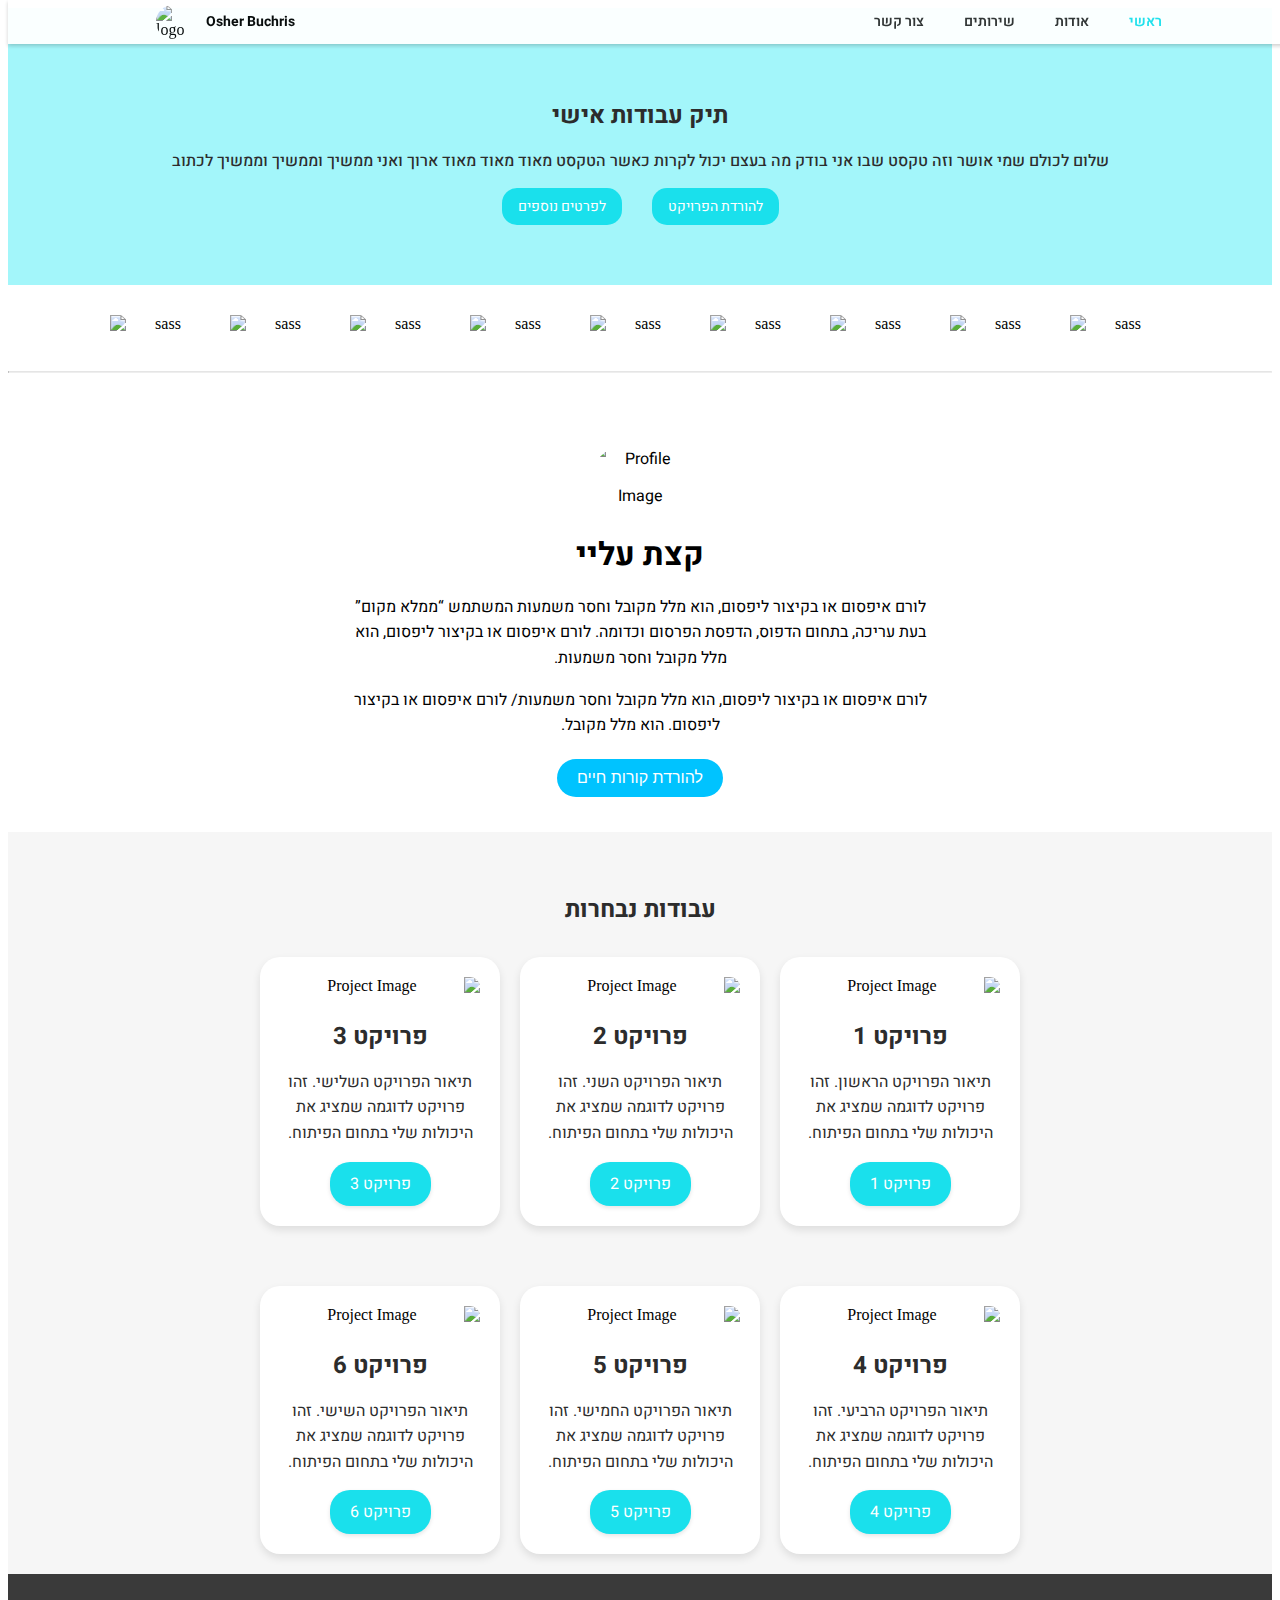
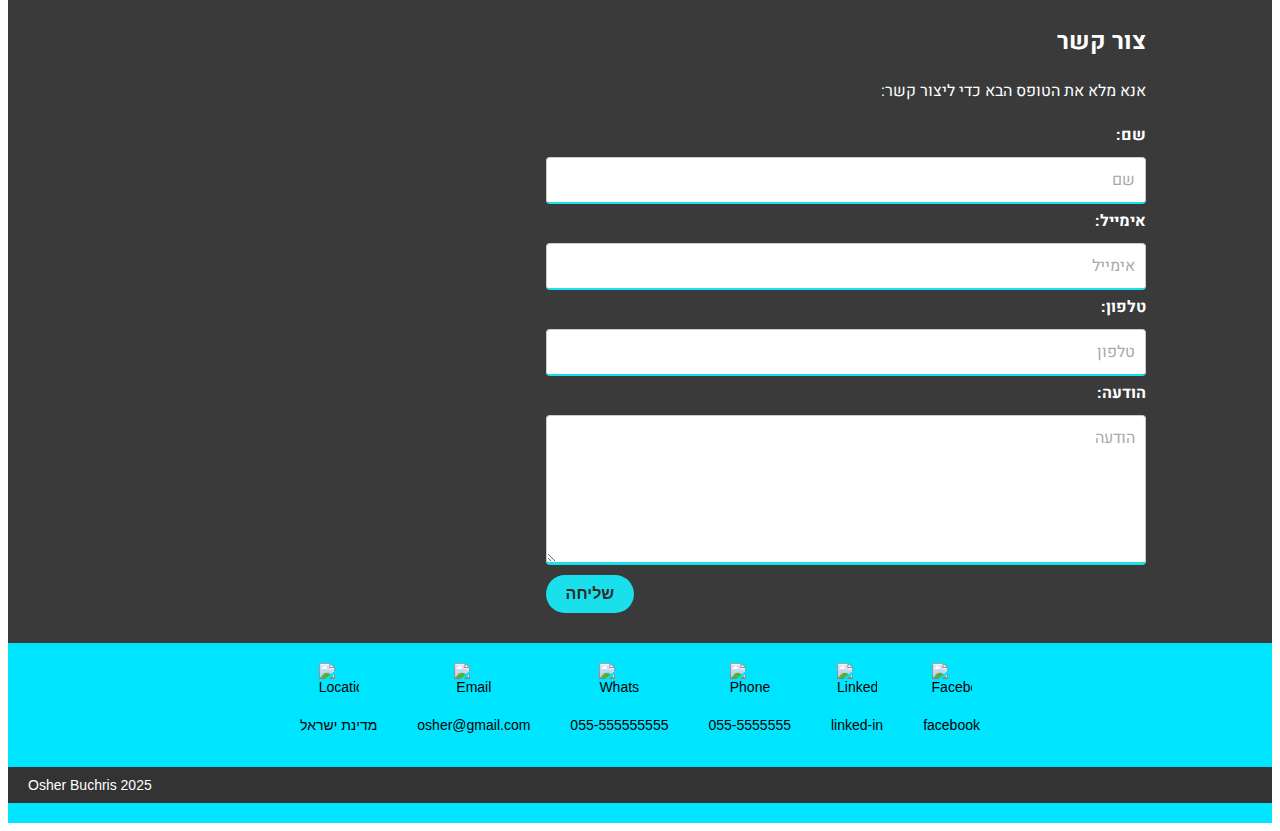
==== index.html @ 2de7c585 "Add files via upload" ====
<!DOCTYPE html>
    <html lang="he">
        <head>
                <meta charset="UTF-8">
                <meta name="viewport" content="width=device-width, initial-scale=1.0">
                <title>Osher's Portfolio</title>
            <link href="https://fonts.googleapis.com/css2?family=Heebo:wght@400;500;700&display=swap" rel="stylesheet">
             <link rel="stylesheet" href="styles.css">
        </head>
        <body id="body">
            <header class = nav-header>
                <div class="left-nav-items">
                    <img class="logo" src="assets/profile-image.png" alt="logo">
                    <div class="nav-logo">
                        <span>Osher Buchris</span>
                    </div>
                </div>
                <nav>
                    <ul class="nav-links">
                        <li><a class="main-button" href="#body">ראשי</a></li>
                        <li><a class="normal-button" href="#profile">אודות</a></li>
                        <li><a class="normal-button" href="#projects">שירותים</a></li>
                        <li><a class="normal-button" href="#contact">צור קשר</a></li>
                    </ul>
                </nav>
            </header>
            <section class="hero-section">
                    <h2 class="hero-title">תיק עבודות אישי</h2>
                    <p class="hero-subtitle">שלום לכולם שמי אושר וזה טקסט שבו אני בודק מה בעצם יכול לקרות כאשר הטקסט מאוד מאוד מאוד ארוך ואני ממשיך וממשיך וממשיך לכתוב</p>
                    <div class="hero-buttons">
                        <button class="hero-button primary">לפרטים נוספים</button>
                        <button class="hero-button secondary">להורדת הפרויקט</button>
                    </div>
            </section>
            <section class="tech-stack">
                <div class="tech-logos">
                    <img src="assets/sass.png" alt="sass">
                    <img src="assets/img-API.png" alt="sass">
                    <img src="assets/img-Bootstrap.png" alt="sass">
                    <img src="assets/img-CSS.png" alt="sass">
                    <img src="assets/img-JS.png" alt="sass">
                    <img src="assets/img-OOP.png" alt="sass">
                    <img src="assets/img-TypeScript.png" alt="sass">
                    <img src="assets/img-ES6.png" alt="sass">
                    <img src="assets/img-NodeJS.png" alt="sass">
                </div>
            </section>
        <hr class="divider">
            <section id="profile" class="profile-section">
                <div class="profile-image">
                    <!-- Make sure the path to your image is correct -->
                    <img src="assets/profile-image.png" alt="Profile Image">
                </div>
                <h1 class="profile-title">קצת עליי</h1>
                <p class="profile-text">
                    לורם איפסום או בקיצור ליפסום, הוא מלל מקובל וחסר משמעות
                    המשתמש “ממלא מקום” בעת עריכה, בתחום הדפוס, הדפסת הפרסום
                    וכדומה. לורם איפסום או בקיצור ליפסום, הוא מלל מקובל וחסר משמעות.
                </p>
                <p class="profile-text">
                    לורם איפסום או בקיצור ליפסום, הוא מלל מקובל וחסר משמעות/
                    לורם איפסום או בקיצור ליפסום. הוא מלל מקובל.
                </p>

                <a href="assets/projects/resume.pdf" download>
                    <button class="download-btn">להורדת קורות חיים</button>
                </a>

            </section>
            <section id="projects" class="projects-section">
                <h2 class="projects-title">עבודות נבחרות</h2>
                <div class="projects-container">
                    <div class="project">
                        <img class="project-image" src="assets/projects/project1.png" alt="Project Image">
                        <h3 class="project-title">פרויקט 1</h3>
                        <p class="project-description">תיאור הפרויקט הראשון. זהו פרויקט לדוגמה שמציג את היכולות שלי בתחום הפיתוח.</p>
                        <button class="project-download-btn" data-project="projects/project1.html">פרויקט 1</button>
                    </div>
                    <div class="project">
                        <img class="project-image" src="assets/projects/project2.png" alt="Project Image">
                        <h3 class="project-title">פרויקט 2</h3>
                        <p class="project-description">תיאור הפרויקט השני. זהו פרויקט לדוגמה שמציג את היכולות שלי בתחום הפיתוח.</p>
                        <button class="project-download-btn" data-project="projects/project2.html">פרויקט 2</button>
                    </div>
                    <div class="project">
                        <img class="project-image" src="assets/projects/project3.png" alt="Project Image">
                        <h3 class="project-title">פרויקט 3</h3>
                        <p class="project-description">תיאור הפרויקט השלישי. זהו פרויקט לדוגמה שמציג את היכולות שלי בתחום הפיתוח.</p>
                        <button class="project-download-btn" data-project="projects/project3.html">פרויקט 3</button>
                    </div>
                    <div class="project">
                        <img class="project-image" src="assets/projects/project4.png" alt="Project Image">
                        <h3 class="project-title">פרויקט 4</h3>
                        <p class="project-description">תיאור הפרויקט הרביעי. זהו פרויקט לדוגמה שמציג את היכולות שלי בתחום הפיתוח.</p>
                        <button class="project-download-btn" data-project="projects/project4.html">פרויקט 4</button>
                    </div>
                    <div class="project">
                        <img class="project-image" src="assets/projects/project5.png" alt="Project Image">
                        <h3 class="project-title">פרויקט 5</h3>
                        <p class="project-description">תיאור הפרויקט החמישי. זהו פרויקט לדוגמה שמציג את היכולות שלי בתחום הפיתוח.</p>
                        <button class="project-download-btn" data-project="projects/project5.html">פרויקט 5</button>
                    </div>
                    <div class="project">
                        <img class="project-image" src="assets/projects/project6.png" alt="Project Image">
                        <h3 class="project-title">פרויקט 6</h3>
                        <p class="project-description">תיאור הפרויקט השישי. זהו פרויקט לדוגמה שמציג את היכולות שלי בתחום הפיתוח.</p>
                        <button class="project-download-btn" data-project="projects/project6.html">פרויקט 6</button>
                    </div>
                </div>

                <!-- Hidden iframe for loading project -->
                <iframe id="project-frame" src="" style="width: 100%; height: 600px; border: none; display: none;"></iframe>

                <!-- Back button to return to project list -->
                <button id="back-button" style="display: none;">חזרה</button>

            </section>

            <section id="contact" class="contact-section">
                <h2 class="contact-title">צור קשר</h2>
                <p class="contact-description">אנא מלא את הטופס הבא כדי ליצור קשר:</p>
                <form class="contact-form">
                    <label for="name">שם:</label>
                    <input type="text" id="name" name="name" placeholder="שם" required>

                    <label for="email">אימייל:</label>
                    <input type="email" id="email" name="email" placeholder="אימייל" required>

                    <label for="phone">טלפון:</label>
                    <input type="tel" id="phone" name="phone" placeholder="טלפון" required>

                    <label for="message">הודעה:</label>
                    <textarea id="message" name="message" placeholder="הודעה" required></textarea>

                    <button type="submit" class="submit-button">שליחה</button>
                </form>
            </section>
            <footer>
                <div class="footer-container">
                    <div class="footer-icons">
                        <div class="icon">
                            <img src="assets/footer/location.png" alt="Location">
                            <p>מדינת ישראל</p>
                        </div>
                        <div class="icon">
                            <img src="assets/footer/email.png" alt="Email">
                            <p>osher@gmail.com</p>
                        </div>
                        <div class="icon">
                            <img src="assets/footer/whatsapp.png" alt="WhatsApp">
                            <p>055-555555555</p>
                        </div>
                        <div class="icon">
                            <img src="assets/footer/whatsapp.png" alt="Phone">
                            <p>055-5555555</p>
                        </div>
                        <div class="icon">
                            <img src="assets/footer/linked-in.png" alt="LinkedIn">
                            <p>linked-in</p>
                        </div>
                        <div class="icon">
                            <img src="assets/footer/facebook.png" alt="Facebook">
                            <p>facebook</p>
                        </div>
                    </div>
                    <div class="footer-bottom">
                        <p>Osher Buchris 2025</p>
                    </div>
                </div>
            </footer>
            <script src="script.js"></script>
        </body>
</html>
---- styles.css ----
html {
    scroll-behavior: smooth; /* Enables smooth scrolling */
}

p {
    direction: rtl; /* Ensures text flows from right to left */
    unicode-bidi: plaintext; /* Makes punctuation behave naturally */
}

header {
    display: flex;
    justify-content: space-between;
    align-items: center;
    padding: 5px 20px; /* Minimized top/bottom padding */
    height: auto; /* Remove any fixed height */
    background-color: #ffffff;
    opacity: 0.95;
    position: fixed; /* Ensures it stays visible while scrolling */
    top: 0; /* Sticks the navbar to the top of the page */
    width: 100%; /* Stretches the navbar across the viewport */
    z-index: 1000; /* Places it above other content */
    box-shadow: 0 2px 4px rgba(0, 0, 0, 0.2); /* Adds a slight shadow for visibility */
}

.left-nav-items {
    display: flex;
    align-items: center;
    gap: 10px; /* Space between the logo and text */
    margin-left: 10%; /* Space on the left side */

}

.logo {
    width: 40px !important;
    height: auto !important;
    border-radius: 50px;
    cursor: pointer;
    transition: transform 0.3s ease, box-shadow 0.3s ease; /* Smooth transition */
}

.logo:hover {
    transform: scale(1.01); /* Slightly enlarge on hover */
    box-shadow: 0 4px 8px rgba(0, 0, 0, 0.1); /* Subtle shadow */
}


.nav-logo {
    font: bold 14px/20px Heebo, sans-serif; /* Reduce font size and line height */
    margin: 0; /* Remove extra margin */
    padding: 0;
}

nav {
    display: flex;
    align-items: center;
    padding: 0;
    margin-right: 10%; /* Space on the left side */

}

.nav-links {
    direction: rtl;
    margin: 0; /* Remove right margin */
    padding: 0; /* Remove extra padding */
}



.nav-links a:focus {
    outline: none; /* Removes the square when focused */
}

.nav-links li {
    display: inline-block;
    margin: 0; /* Remove margins */
    padding: 0 8px; /* Reduce horizontal spacing */
}

a {
    font: normal normal 600 14px/20px Heebo, sans-serif; /* Reduce font size and line height */
    text-decoration: none; /* Remove underline */
    color: #2C2C2C;
    padding: 5px 8px; /* Reduce padding around links */
    margin: 0;
    display: inline-block;
    cursor: pointer;

}

.main-button {
    color: #1AE0EC;
}
.nav-links li {
    display: inline-block;
    padding: 0 10px; /* Spacing between buttons */
}

.hero-section {
    background: #13E8F163 5% 0% no-repeat padding-box; /* Light blue with transparency */
    text-align: center;
    position: relative;
    padding: 40px 20px; /* Equal top and bottom padding */
    min-height: auto; /* Remove any fixed height if applied */

}


.hero-title {
    padding-top: 50px;
    font-family: 'Heebo', sans-serif;
    color: #2C2C2C;
    margin-bottom: 10px;
    margin-top: 0;
}

.hero-subtitle {
    direction: rtl;
    font: normal normal 500 16px/24px Heebo;
    color: #2C2C2C;
    margin-bottom: 15px;
}

.hero-buttons {
    display: flex;
    justify-content: center;
    gap: 30px;
    margin-top: 10px;
}

.hero-button {
    padding: 8px 16px;
    font-family: 'Heebo', sans-serif;
    font-size: 14px;
    color: #FFFFFF ;
    background: #1AE0EC;
    border: none;
    border-radius: 15px;
    cursor: pointer;
    margin-bottom: 20px;
}

/* Add hover animation for <a> and buttons */
a, .hero-button {
    transition: all 0.3s ease; /* Smooth transition for all properties */
}

/* Hover effect for <a> */
a:hover {
    color: #1AE0EC; /* Change text color */
    transform: scale(1.05); /* Slightly enlarge */
}

/* Hover effect for buttons */
.hero-button {
    transition: background-color 0.3s ease, transform 0.3s ease;
}

.hero-button:hover {
    background-color: #17c4d0; /* Slightly darker blue for buttons */
    transform: translateY(-3px); /* Move button up slightly */
}

/* Focus effect for accessibility */
.hero-button:focus, a:focus {
    outline: 2px solid #1AE0EC; /* Add a visible outline */
    outline-offset: 2px; /* Space the outline slightly */
}

/* Section styling */
.tech-stack {
    text-align: center;
    padding: 30px 20px; /* Add spacing around the section */
}

.tech-logos {
    display: flex;
    justify-content: center;
    flex-wrap: wrap; /* Allow logos to wrap on smaller screens */
    gap: 20px; /* Space between logos */
}

.tech-logos img {
    width: 100px; /* Initial size of logos */
    height: auto; /* Maintain aspect ratio */
    transition: transform 0.3s ease; /* Smooth animation for hover effect */
    cursor: pointer;
}

.tech-logos img:hover {
    transform: scale(1.2); /* Enlarge logo slightly on hover */
}

hr.solid {
    border-top: 3px solid rgba(187, 187, 187, 0.34);
}

.profile-section {
    font: normal normal normal 16px/37px Heebo;
    max-width: 600px;
    text-align: center;
    margin: 0 auto;
}

.profile-image {
    display: flex; /* Use flexbox to center align the image */
    justify-content: center; /* Horizontally center the image */
    align-items: center; /* Vertically center the image */
    padding-top: 60px;
}

.profile-image img {
    width: 101px; /* Smaller size for the profile image */
    height: auto; /* Maintain the aspect ratio */
    border-radius: 50%; /* Ensure the image remains circular */
}

/* Title under the image */
.profile-title {
}

/* Paragraph text */
.profile-text {
    line-height: 1.6;
    margin-bottom: 15px;
    padding: 0 10px;
}

/* Button styling */
.download-btn {
    display: inline-block;
    padding: 10px 20px;
    margin-bottom: 20px;
    font-size: 1rem;
    color: #fff;
    background-color: #00c3ff;
    border: none;
    border-radius:20px;
    cursor: pointer;
    transition: background-color 0.3s;
}

.download-btn:hover {
    background-color: #009bd6;
}

.projects-section {
    direction:rtl;
    margin-top: 10px;
    display: flex;
    flex-direction: column; /* Stack items one under another */
    align-items: center;
    justify-content: center;
    background-color: #F6F6F6 ;
}

.projects-container {

    display: grid;
    grid-template-columns: repeat(3, 1fr); /* Ensure 3 projects per row */
    gap: 20px; /* Space between items */
    justify-content: center; /* Center projects horizontally */
}
@media (max-width: 768px) {
    .projects-container {
        display: flex;
        flex-wrap: wrap;
        align-items: center;
    }
}

.projects-title {
    padding: 0;
    font-family: 'Heebo', sans-serif;
    color: #2C2C2C;
    margin-bottom: 10px;
    margin-top: 60px; /* Add 20px margin-top */
}
.project {
    width: 200px;
    background-color: #ffffff;
    border-radius: 20px; /* More rounded corners */
    box-shadow: 0 4px 8px rgba(0, 0, 0, 0.1);
    padding: 20px;
    text-align: center;
    transition: transform 0.3s ease, box-shadow 0.3s ease;
    max-width: 400px; /* Set maximum width */
    margin: 20px auto; /* Center the project card */
    overflow: hidden; /* Ensure content stays within the card */
}

.project:hover {
    transform: translateY(-5px);
    box-shadow: 0 8px 16px rgba(0, 0, 0, 0.2);
}

.project-image {
    width: 100%; /* Ensure it fills the container */
    height: auto; /* Maintain aspect ratio */
    border-radius: 10px 10px 0 0; /* Keep rounded corners at the top only */
    display: block; /* Prevent extra spacing from inline elements */
    margin: 0; /* Remove any margins */
    padding: 0; /* Remove any padding */
    object-fit: cover; /* Ensures the image scales correctly */
}


.project-title {
    font-family: 'Heebo', sans-serif;
    font-size: 1.5rem;
    color: #2C2C2C;
    margin-bottom: 10px;
}

.project-description {
    font-family: 'Heebo', sans-serif;
    font-size: 1rem;
    color: #2C2C2C;
    margin-bottom: 15px;
    line-height: 1.6; /* Better readability */
}

.project-download-btn {
    padding: 10px 20px;
    font-family: 'Heebo', sans-serif;
    font-size: 1rem;
    color: #ffffff;
    background-color: #1AE0EC;
    border: none;
    border-radius: 20px;
    cursor: pointer;
    transition: background-color 0.3s ease, transform 0.3s ease;
    box-shadow: 0 2px 4px rgba(0, 0, 0, 0.1); /* Button shadow */
}

.project-download-btn:hover {
    background-color: #17c4d0;
    transform: translateY(-3px);
}

.contact-section {
    font-family: 'Heebo', sans-serif;
    color: #ffffff;
    font-size: 1rem;
    background-color: #3A3A3A ;
    padding: 30px 10%;
    text-align: right;
    position: relative; /* Allows layering */
    overflow: hidden; /* Prevents background overflow */
}

.contact-section::before {
    content: '';
    position: absolute;
    top: 0;
    left: 0;
    width: 50%; /* Adjust size if needed */
    height: 50%; /* Adjust size if needed */
    background-image: url('assets/Rectangle 41.png');
    background-repeat: no-repeat;
    background-position: top left;
    background-size: 50%; /* Scale image to 50% of its original size */
    opacity: 0.5; /* Set image opacity to 50% */
    z-index: 0; /* Ensure it stays behind text */
}

.contact-section * {
    position: relative; /* Ensure text stays above the image */
    z-index: 1;
}


.contact-title {
    font-size: 1.5rem;
    margin-bottom: 20px;
    font-weight: bold;
}

.contact-description {
    margin-bottom: 20px;
}

.contact-form {
    direction: rtl;
    display: flex;
    flex-direction: column;
    gap: 5px;
    max-width: 600px; /* Limit form width */
    margin: 0 0 0 auto; /* Align the form to the right */}

.contact-form label {
    font-weight: bold;
    text-align: right;
    margin-bottom: 5px;
}

.contact-form input,
.contact-form textarea {
    font-family: 'Heebo', sans-serif; /* Use Heebo font */
    font-size: 1rem; /* Match font size */
    line-height: 1.5; /* Ensure consistent line height */
    color: #333; /* Same text color */
    width: 100%; /* Ensure inputs and textarea match width */
    padding: 10px;
    border: 1px solid #ccc;
    border-radius: 4px;
    box-sizing: border-box;
    text-align: right; /* Align text to the right */
    direction: rtl; /* Ensure proper Hebrew text flow */
    background-color: #ffffff; /* Match background color */
    border-bottom: 2px solid #1AE0EC; /* Consistent bottom border */
}

.contact-form input::placeholder,
.contact-form textarea::placeholder {
    text-align: right; /* Ensure placeholders align properly */
    direction: rtl; /* Placeholder follows right-to-left alignment */
    color: #aaa; /* Placeholder color for better visibility */

}

.contact-form textarea {
    border-bottom: 3px solid #1AE0EC; /* Add bottom border with 1AE0EC color */

    resize: vertical; /* Allow vertical resizing */
    height: 150px; /* Default height for text area */
}

.submit-button {
    width: fit-content; /* Adjust button width to fit content */
    padding: 10px 20px;
    margin-top: 5px;
    font-size: 1rem;
    font-weight: bold;
    color: #2C2C2C;
    background-color: #1AE0EC;
    border: none;
    border-radius: 20px;
    cursor: pointer;
    align-self: flex-end; /* Align button to the right */
    transition: background-color 0.3s ease, transform 0.3s ease;
}

.submit-button:hover {
    color: #ffffff;
    background-color: #17c4d0; /* Slightly darker blue for buttons */
    transition: background-color 0.5s ease, transform 0.5s ease; /* Add delay for color change */

}

.divider{
    border-top: 1px solid rgba(0, 0, 0, 0.1); /* Black color with 0.3 opacity */
}

footer {
    background-color: #00E5FF; /* Light blue background */
    color: #000; /* Black text */
    text-align: center;
    padding: 20px 0;
    font-family: 'Arial', sans-serif;
}

.footer-container {
    display: flex;
    flex-direction: column;
    justify-content: center;
    align-items: center;
}

.footer-icons {
    display: flex;
    justify-content: center;
    flex-wrap: wrap;
    gap: 40px; /* Space between icons */
    margin-bottom: 20px;
}

.icon {
    display: flex;
    flex-direction: column;
    align-items: center;
    text-align: center;
    font-size: 14px;
}

.icon img {
    width: 40px; /* Set a uniform width */
    height: 40px; /* Set a uniform height */
    object-fit: contain; /* Ensure icons fit within the specified dimensions */
    transition: transform 0.3s ease; /* Add a smooth hover effect */
    cursor: pointer;
}

.icon img:hover {
    transform: scale(1.2); /* Slightly enlarge on hover */
}

.footer-bottom {
    background-color: #333; /* Dark background for bottom bar */
    color: #fff; /* White text */
    width: 100%;
    padding: 10px 0;
    display: flex;
    justify-content: space-between;
    align-items: center;
    font-size: 14px;
    flex-wrap: wrap;
}

.footer-bottom p {
    margin: 0 20px;
}
#back-button {
    padding: 10px 20px;
    font-family: 'Heebo', sans-serif;
    font-size: 1rem;
    color: #ffffff;
    background-color: #1AE0EC; /* Matches project buttons */
    border: none;
    border-radius: 20px;
    cursor: pointer;
    transition: background-color 0.3s ease, transform 0.3s ease;
    box-shadow: 0 2px 4px rgba(0, 0, 0, 0.1); /* Soft shadow like other buttons */
    margin:20px;
    display: block;
}

#back-button:hover {
    background-color: #17c4d0; /* Slightly darker blue on hover */
    transform: translateY(-3px); /* Lift effect */
}

#project-frame {
    margin: 10px auto; /* Reduce space around */
    box-shadow: 0 2px 4px rgba(0, 0, 0, 0.2);
    border-radius: 10px;
    overflow: hidden; /* Prevent unwanted expansion */
}
.project-preview {
    width: 100%;
    height: 200px; /* Adjust height for a good preview */
    border: none;
    border-radius: 10px;
    box-shadow: 0 2px 4px rgba(0, 0, 0, 0.2); /* Add a shadow effect */
    overflow: hidden;
}
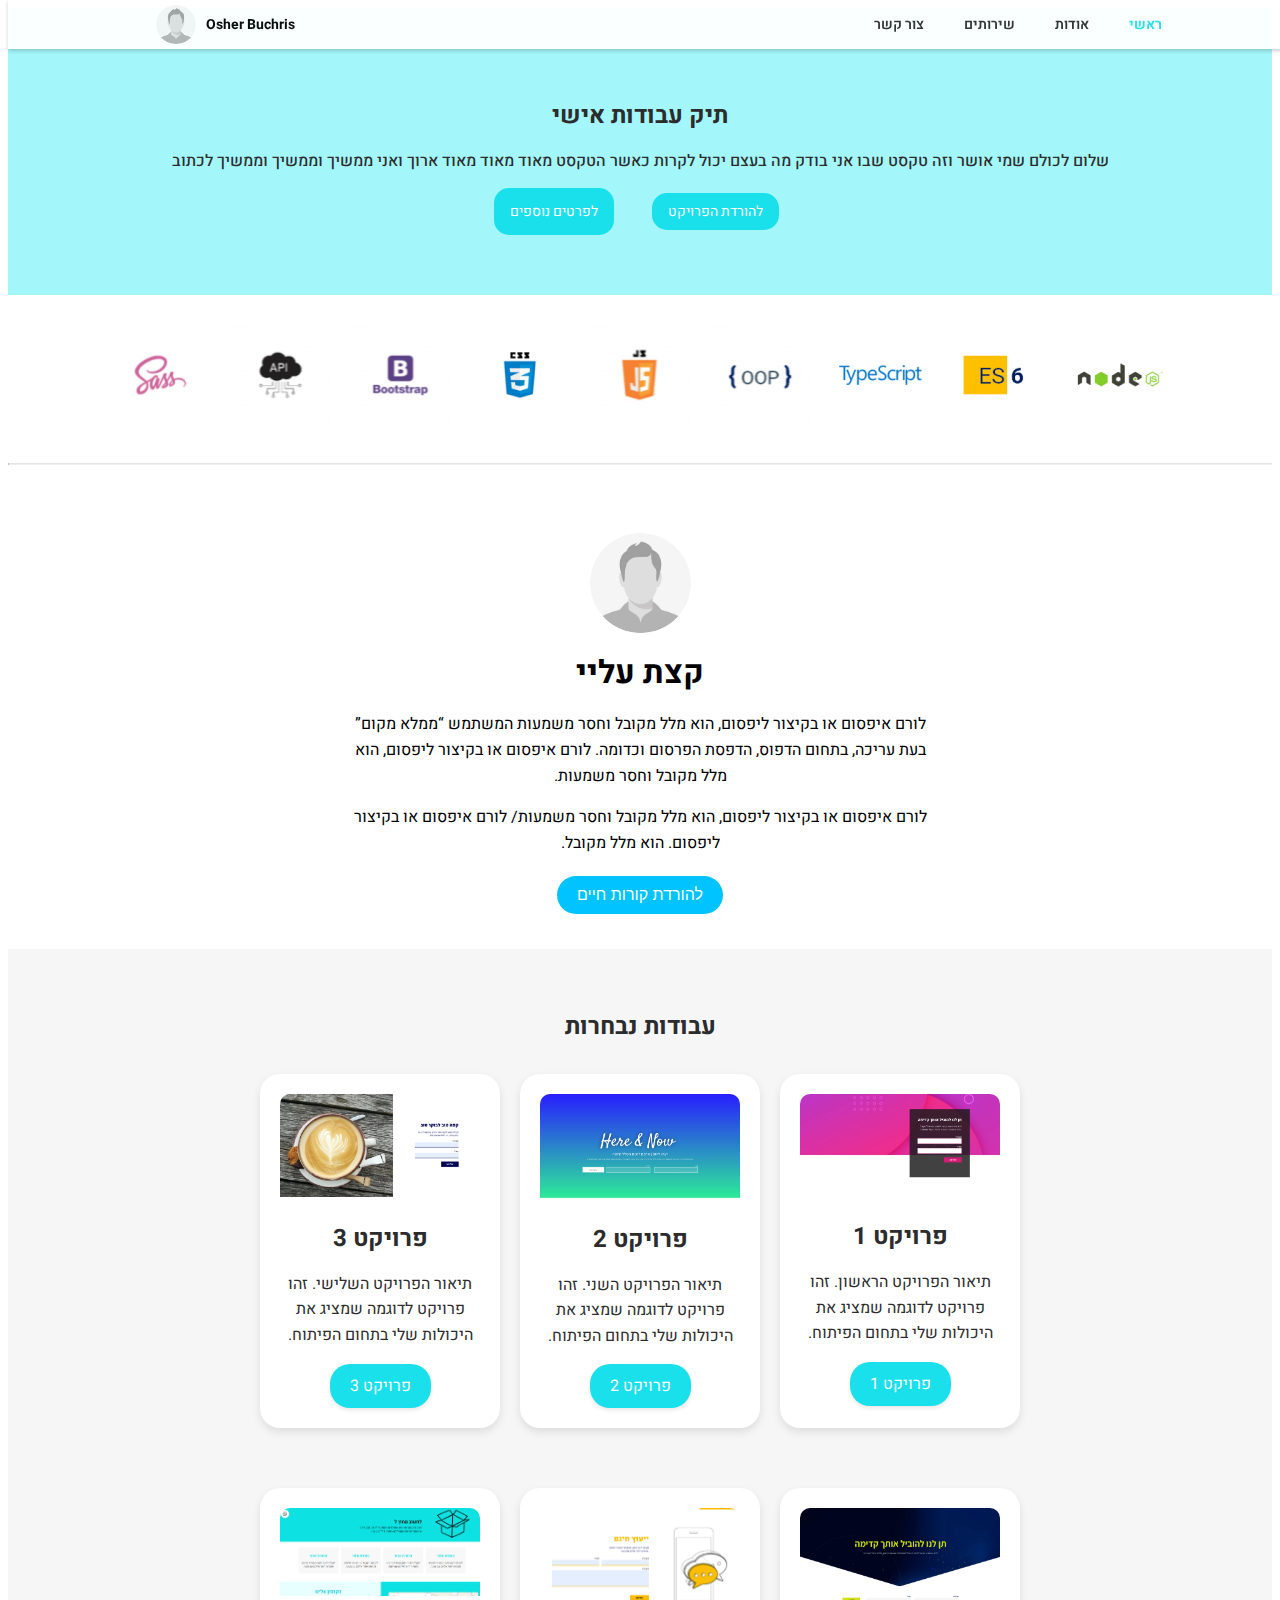
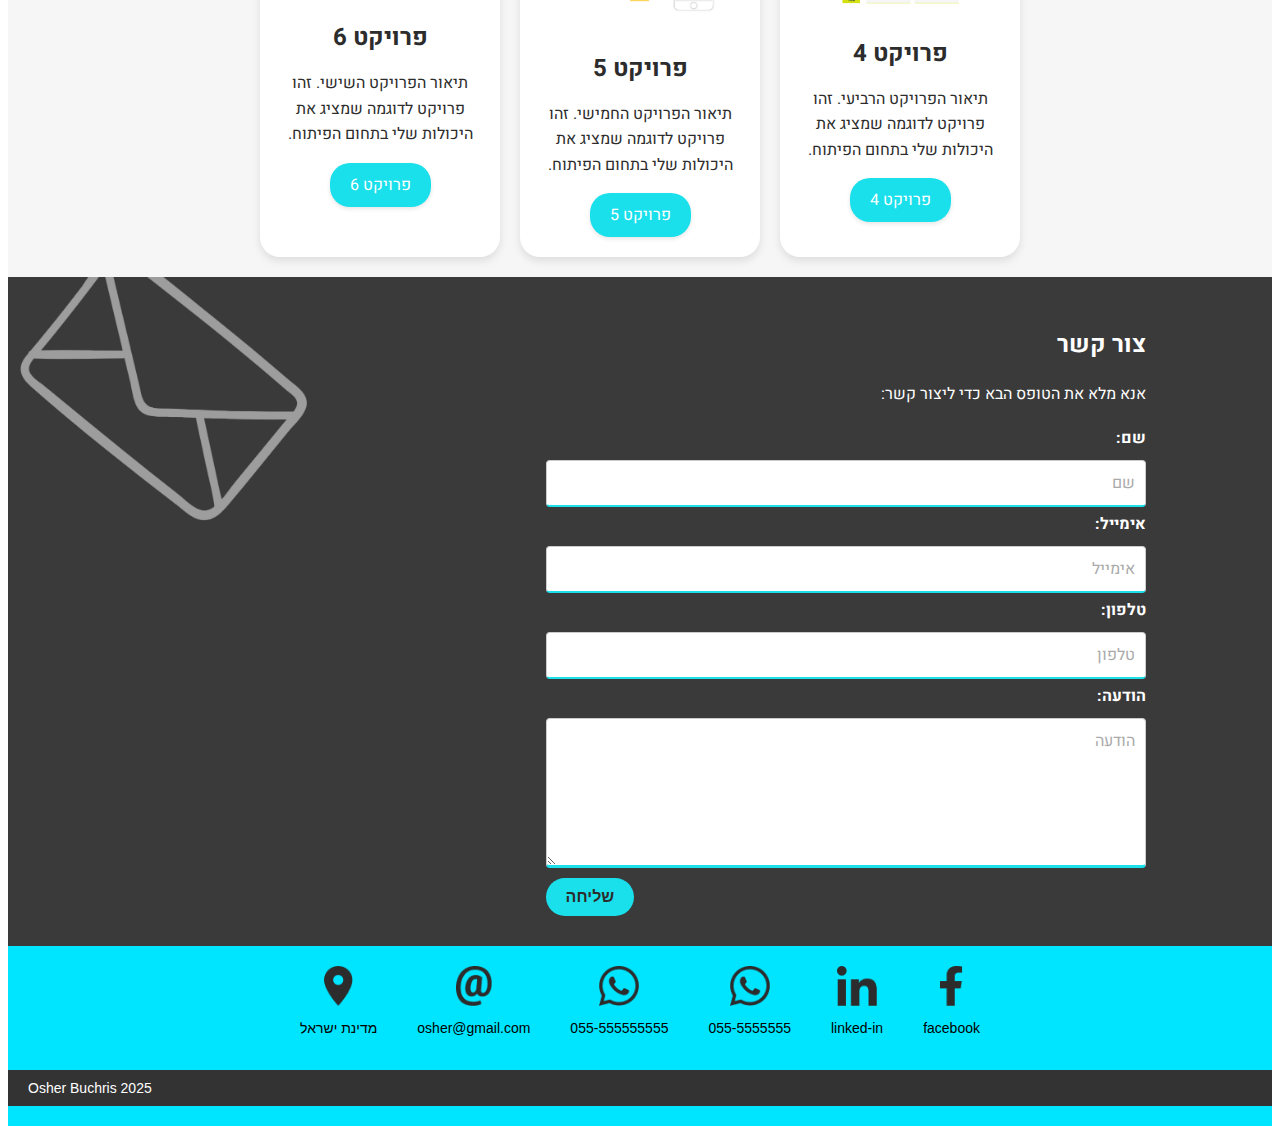
==== commit 90cb0894: "Update index.html" ====
--- a/index.html
+++ b/index.html
@@ -17,7 +17,7 @@
                 </div>
                 <nav>
                     <ul class="nav-links">
-                        <li><a class="main-button" href="#body">ראשי</a></li>
+                        <li><a class="main-button" href="index.html">ראשי</a></li>
                         <li><a class="normal-button" href="#profile">אודות</a></li>
                         <li><a class="normal-button" href="#projects">שירותים</a></li>
                         <li><a class="normal-button" href="#contact">צור קשר</a></li>
@@ -29,7 +29,9 @@
                     <p class="hero-subtitle">שלום לכולם שמי אושר וזה טקסט שבו אני בודק מה בעצם יכול לקרות כאשר הטקסט מאוד מאוד מאוד ארוך ואני ממשיך וממשיך וממשיך לכתוב</p>
                     <div class="hero-buttons">
                         <button class="hero-button primary">לפרטים נוספים</button>
-                        <button class="hero-button secondary">להורדת הפרויקט</button>
+                        <a id="download-project" href="index.html" download="index.html">
+                            <button class="hero-button secondary">להורדת הפרויקט</button>
+                        </a>
                     </div>
             </section>
             <section class="tech-stack">
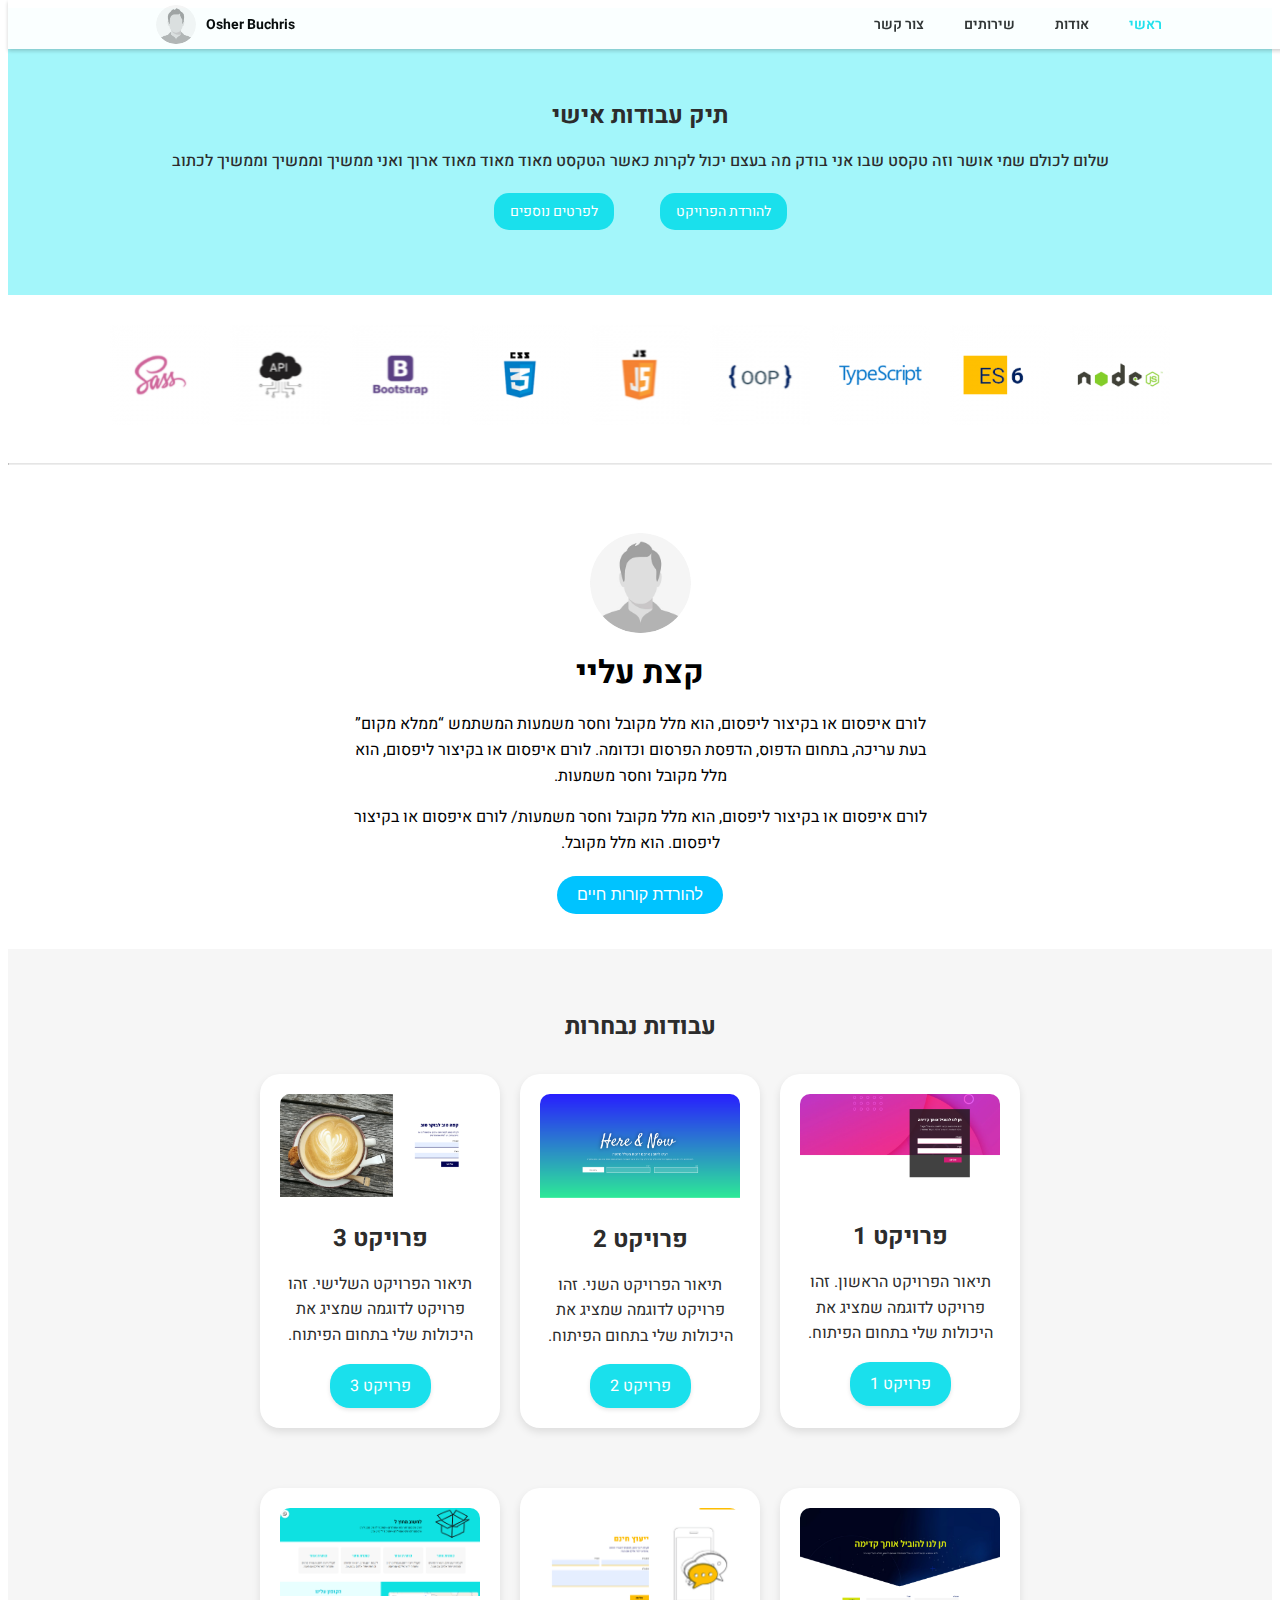
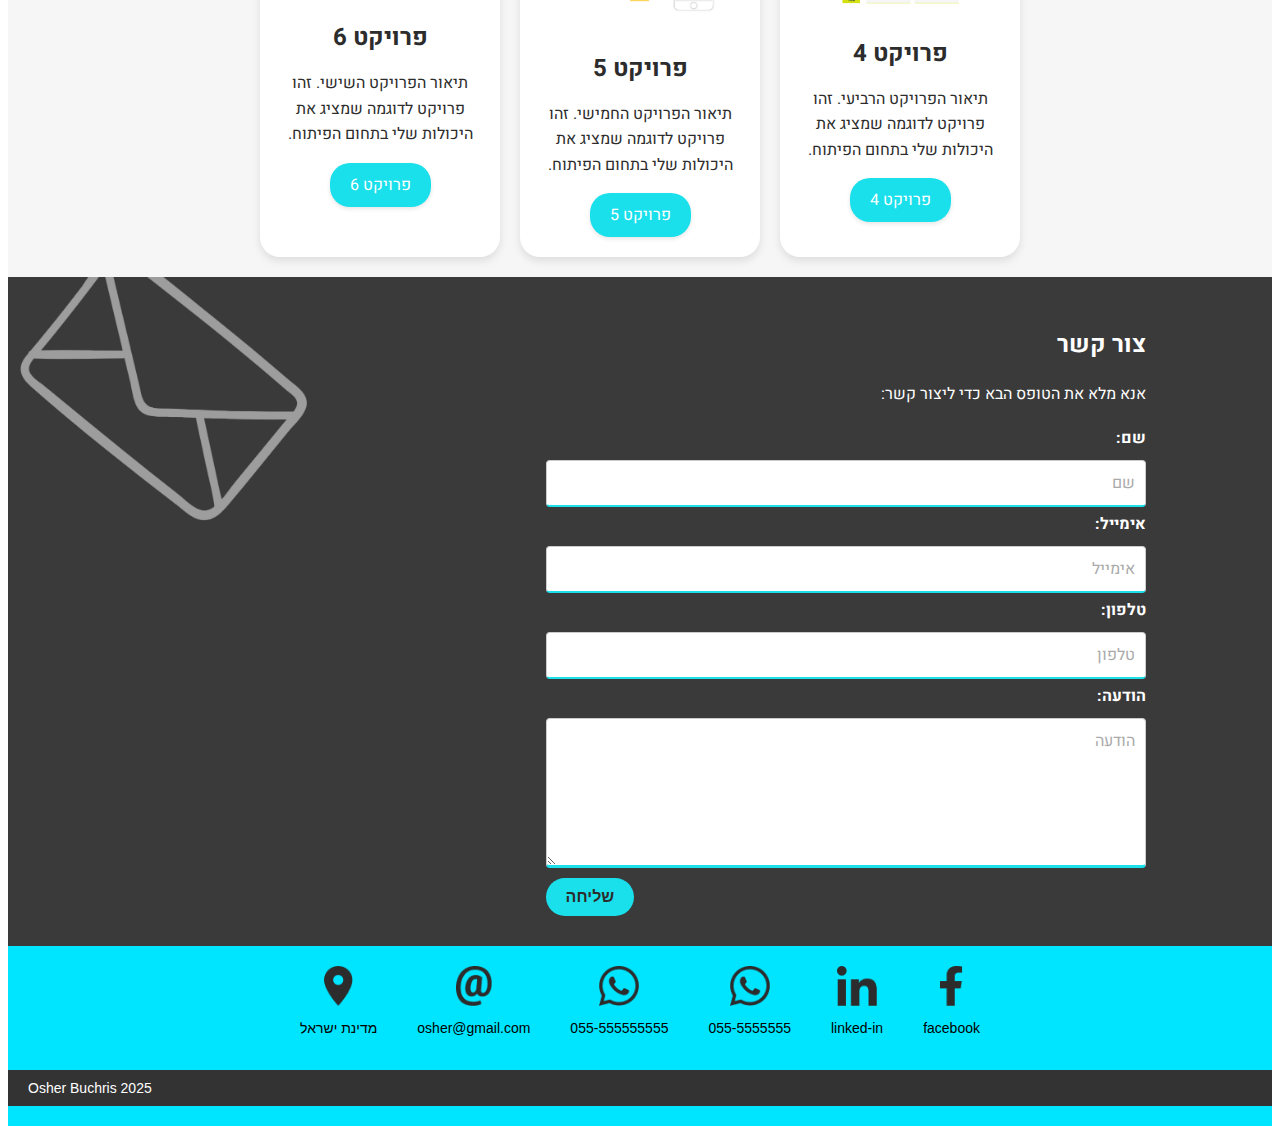
==== commit d90028de: "Update index.html" ====
--- a/index.html
+++ b/index.html
@@ -28,7 +28,9 @@
                     <h2 class="hero-title">תיק עבודות אישי</h2>
                     <p class="hero-subtitle">שלום לכולם שמי אושר וזה טקסט שבו אני בודק מה בעצם יכול לקרות כאשר הטקסט מאוד מאוד מאוד ארוך ואני ממשיך וממשיך וממשיך לכתוב</p>
                     <div class="hero-buttons">
+                        <a>
                         <button class="hero-button primary">לפרטים נוספים</button>
+                        </a>
                         <a id="download-project" href="index.html" download="index.html">
                             <button class="hero-button secondary">להורדת הפרויקט</button>
                         </a>
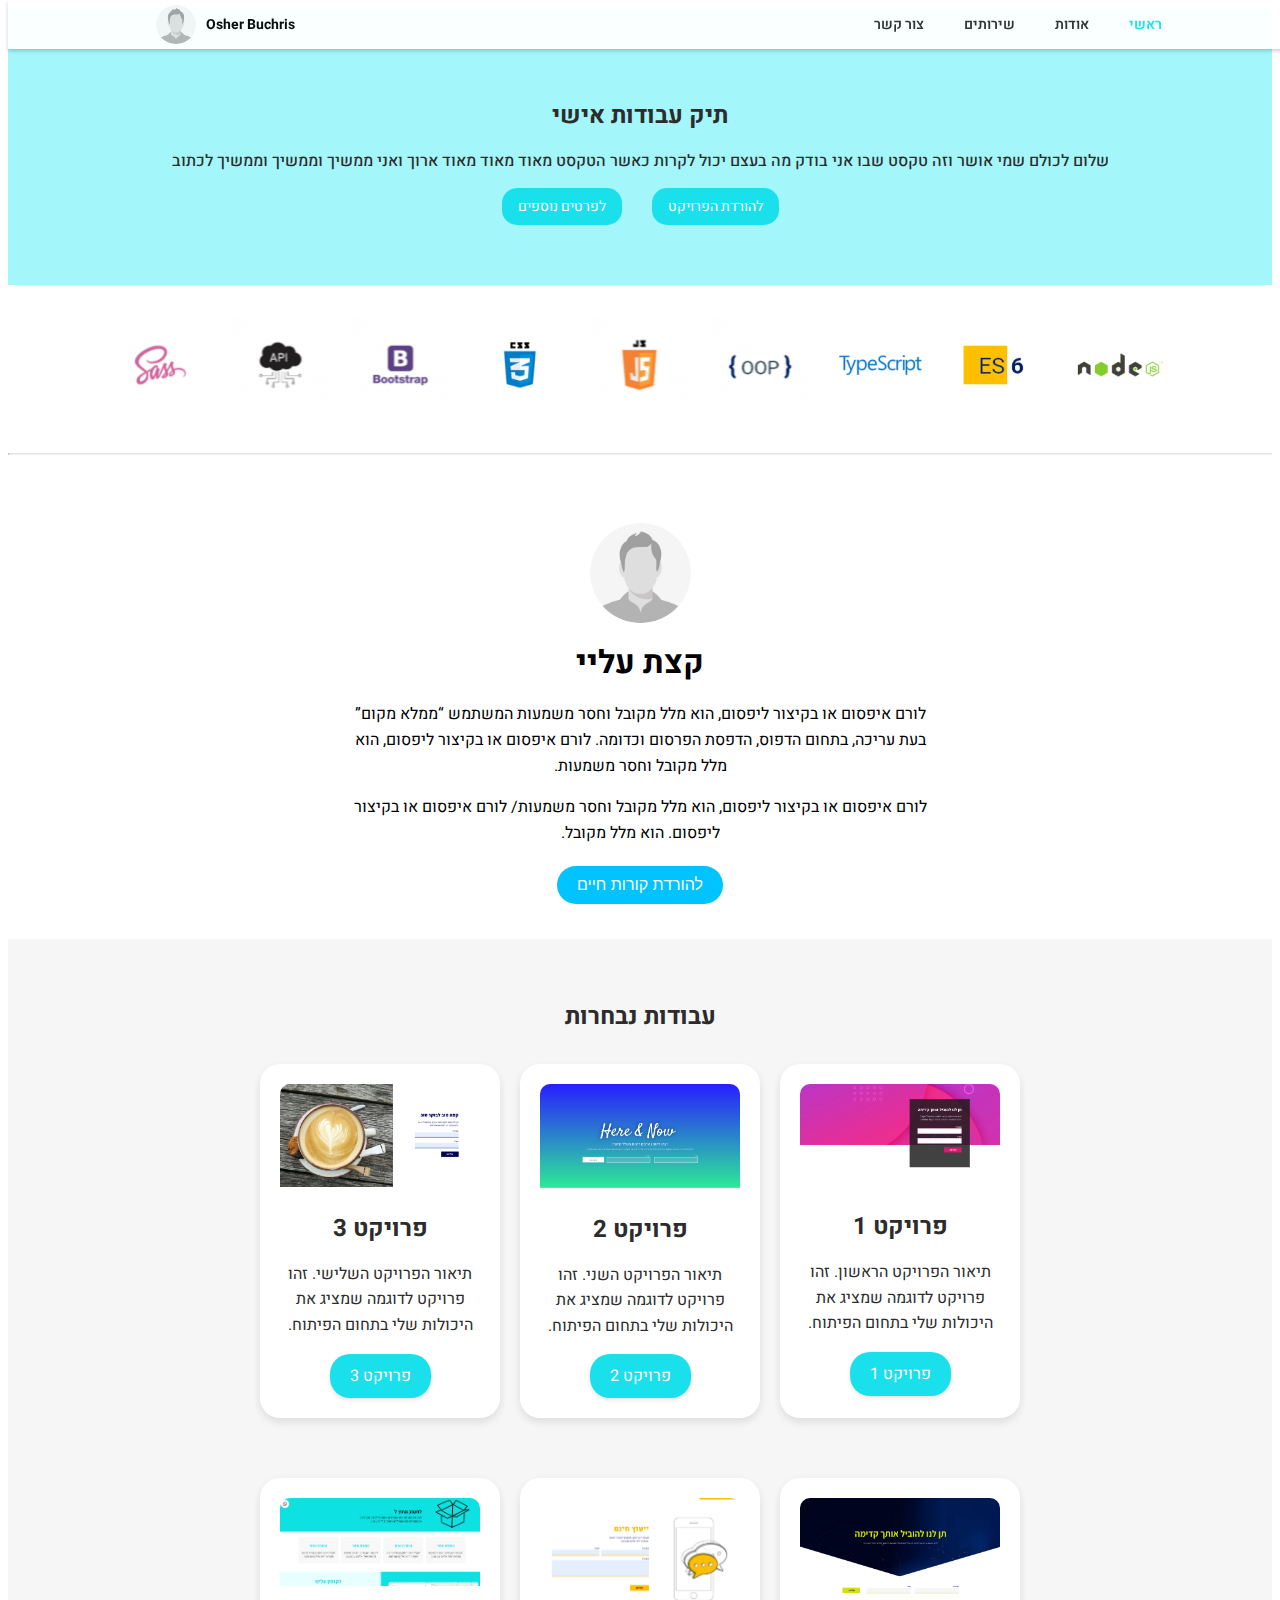
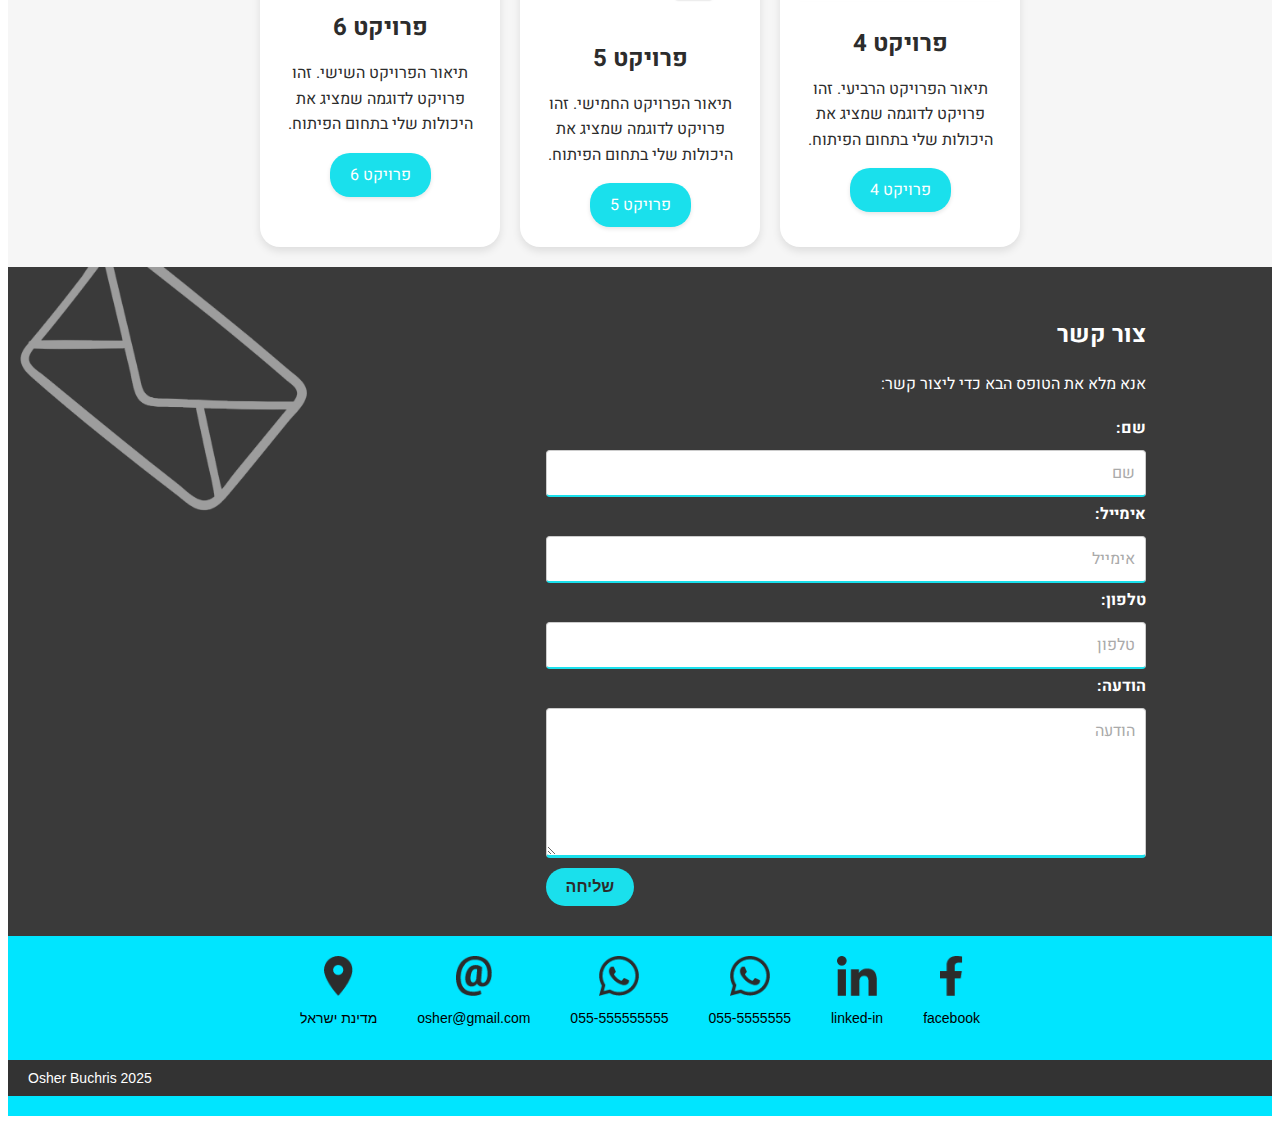
==== commit 3282ac22: "Update index.html" ====
--- a/index.html
+++ b/index.html
@@ -28,12 +28,8 @@
                     <h2 class="hero-title">תיק עבודות אישי</h2>
                     <p class="hero-subtitle">שלום לכולם שמי אושר וזה טקסט שבו אני בודק מה בעצם יכול לקרות כאשר הטקסט מאוד מאוד מאוד ארוך ואני ממשיך וממשיך וממשיך לכתוב</p>
                     <div class="hero-buttons">
-                        <a>
                         <button class="hero-button primary">לפרטים נוספים</button>
-                        </a>
-                        <a id="download-project" href="index.html" download="index.html">
-                            <button class="hero-button secondary">להורדת הפרויקט</button>
-                        </a>
+                            <button id="download-project" class="hero-button secondary">להורדת הפרויקט</button>
                     </div>
             </section>
             <section class="tech-stack">
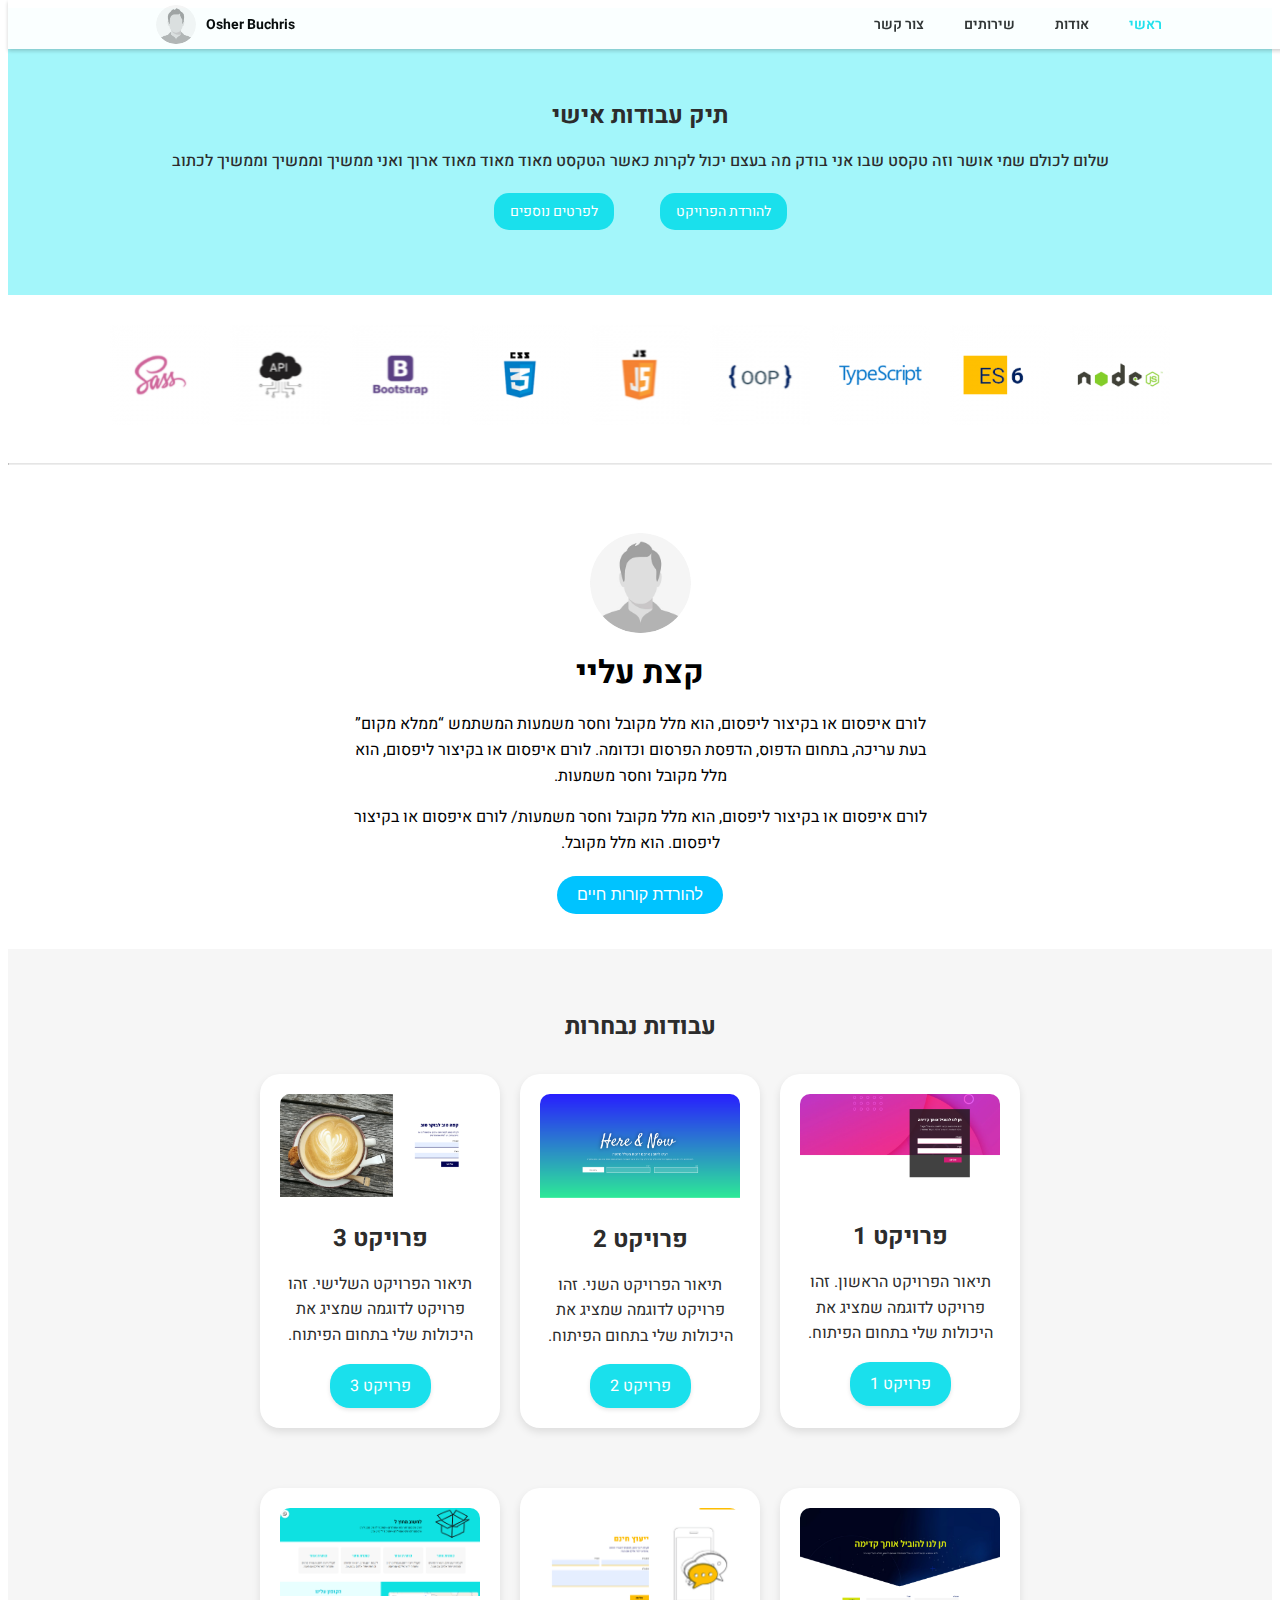
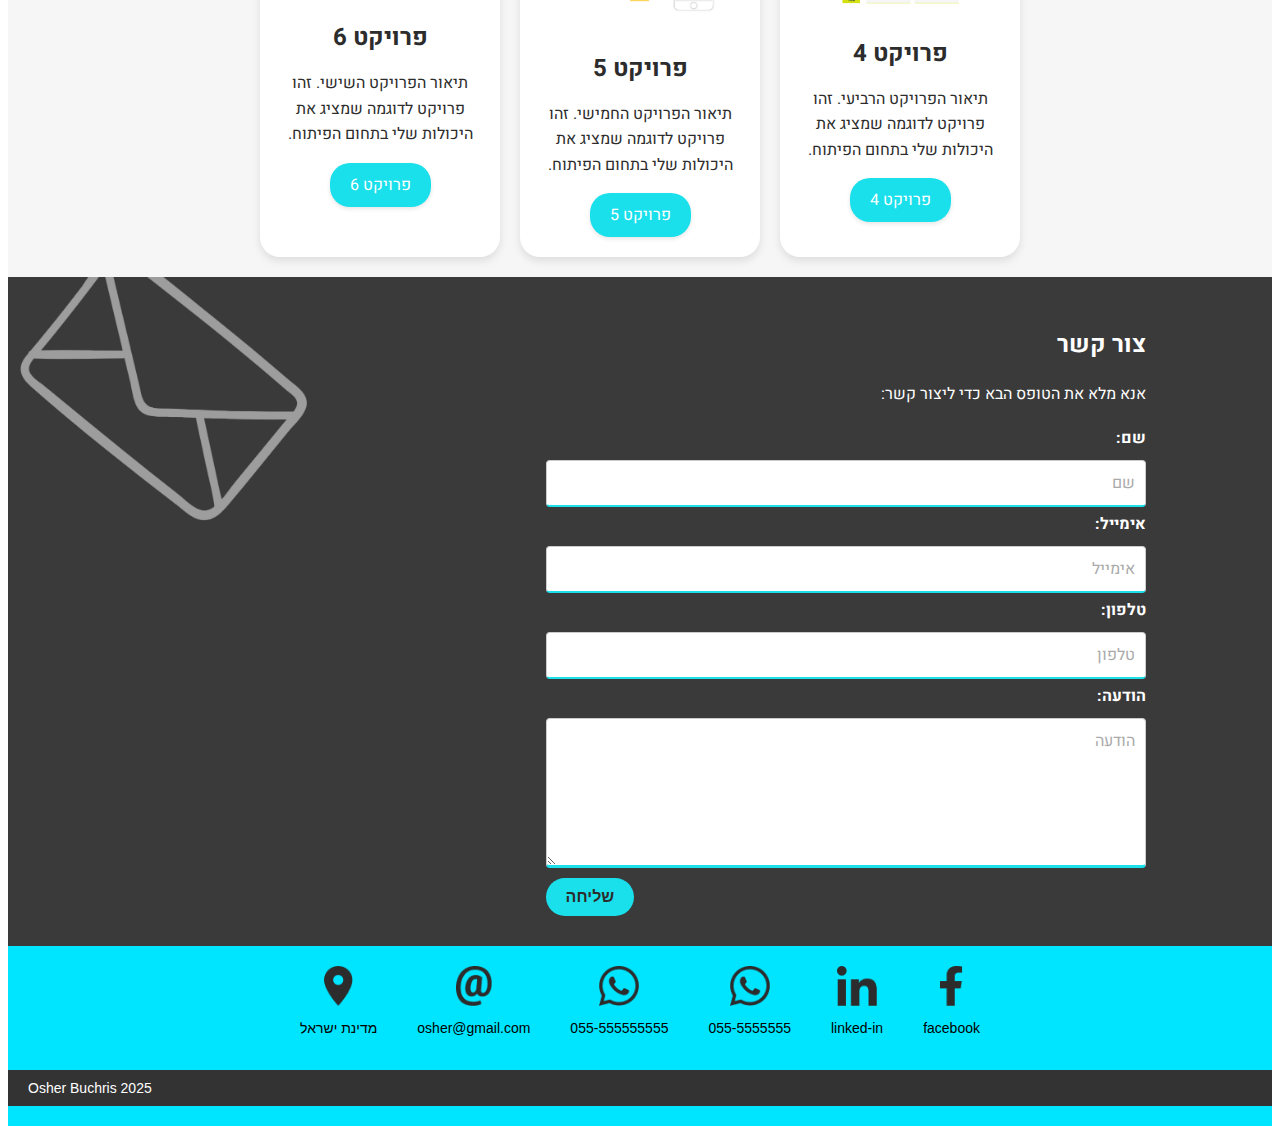
==== commit cec1413f: "Update index.html" ====
--- a/index.html
+++ b/index.html
@@ -27,10 +27,15 @@
             <section class="hero-section">
                     <h2 class="hero-title">תיק עבודות אישי</h2>
                     <p class="hero-subtitle">שלום לכולם שמי אושר וזה טקסט שבו אני בודק מה בעצם יכול לקרות כאשר הטקסט מאוד מאוד מאוד ארוך ואני ממשיך וממשיך וממשיך לכתוב</p>
-                    <div class="hero-buttons">
+                <div class="hero-buttons">
+                    <a href="https://github.com/osherb12/portfolio" target="_blank">
                         <button class="hero-button primary">לפרטים נוספים</button>
-                            <button id="download-project" class="hero-button secondary">להורדת הפרויקט</button>
-                    </div>
+                    </a>
+                    <a id="download-project" href="index.html" download="index.html">
+                        <button class="hero-button secondary">להורדת הפרויקט</button>
+                    </a>
+                </div>
+
             </section>
             <section class="tech-stack">
                 <div class="tech-logos">
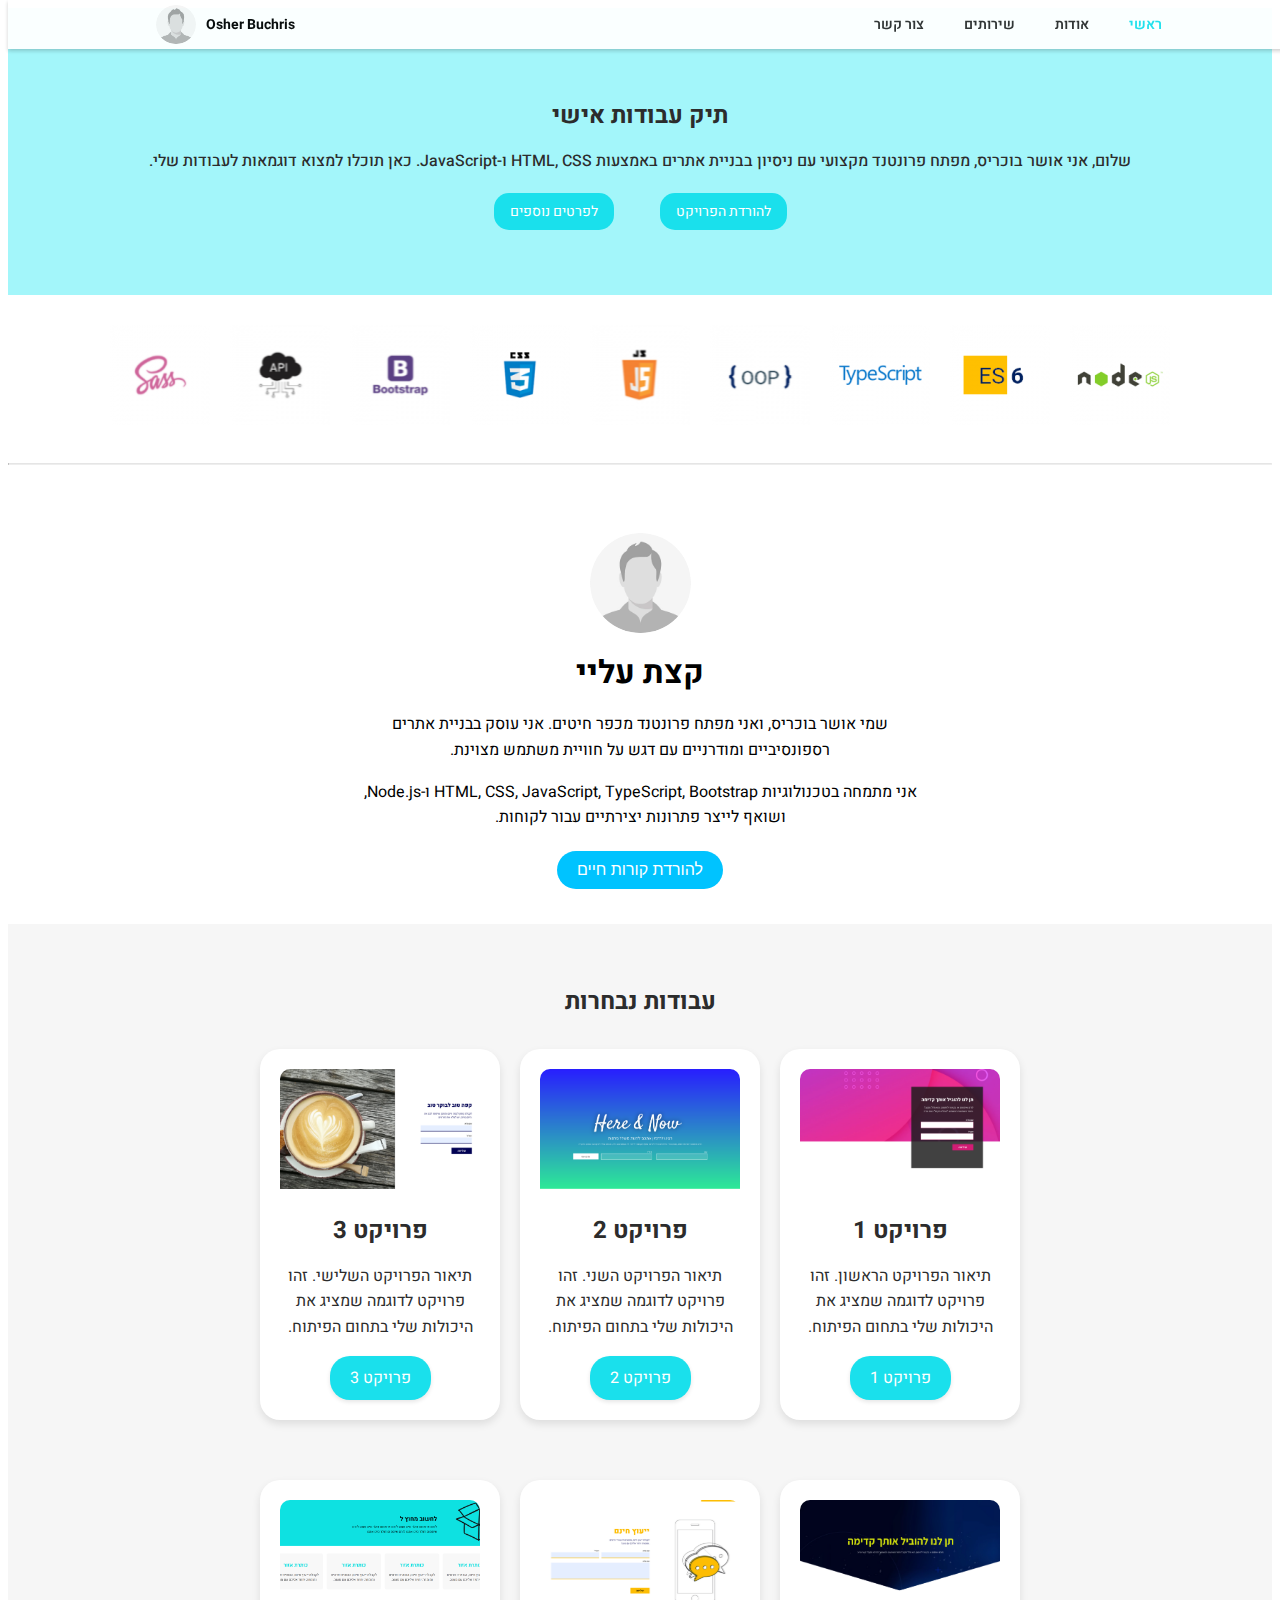
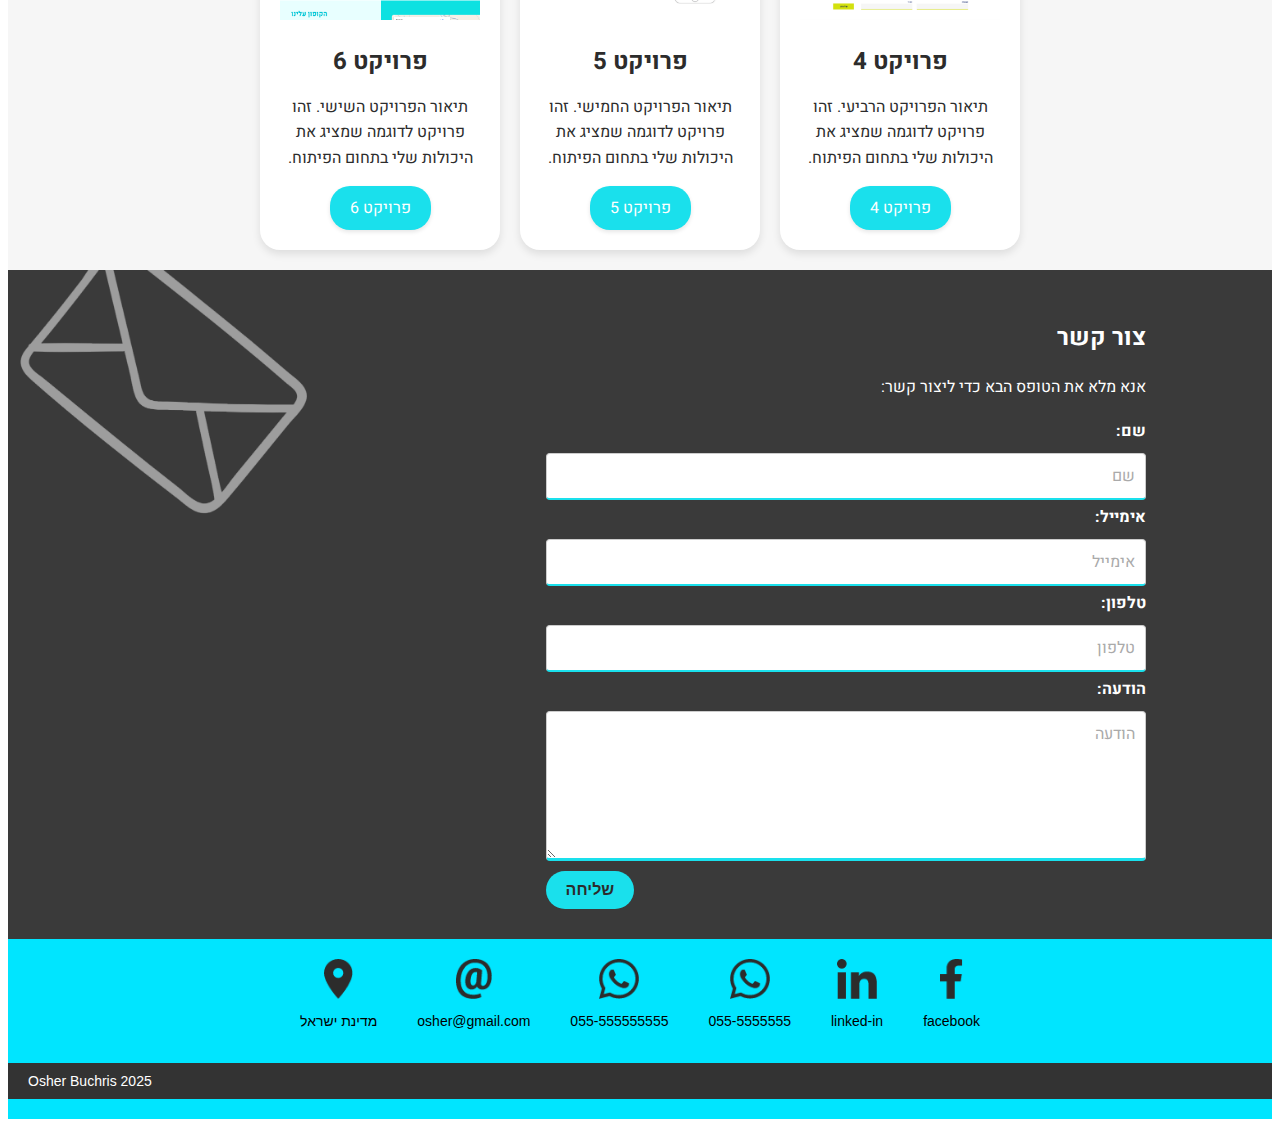
==== commit 0d597faa: "Update index.html" ====
--- a/index.html
+++ b/index.html
@@ -26,7 +26,7 @@
             </header>
             <section class="hero-section">
                     <h2 class="hero-title">תיק עבודות אישי</h2>
-                    <p class="hero-subtitle">שלום לכולם שמי אושר וזה טקסט שבו אני בודק מה בעצם יכול לקרות כאשר הטקסט מאוד מאוד מאוד ארוך ואני ממשיך וממשיך וממשיך לכתוב</p>
+                    <p class="hero-subtitle">שלום, אני אושר בוכריס, מפתח פרונטנד מקצועי עם ניסיון בבניית אתרים באמצעות HTML, CSS ו-JavaScript. כאן תוכלו למצוא דוגמאות לעבודות שלי.</p>
                 <div class="hero-buttons">
                     <a href="https://github.com/osherb12/portfolio" target="_blank">
                         <button class="hero-button primary">לפרטים נוספים</button>
@@ -58,13 +58,11 @@
                 </div>
                 <h1 class="profile-title">קצת עליי</h1>
                 <p class="profile-text">
-                    לורם איפסום או בקיצור ליפסום, הוא מלל מקובל וחסר משמעות
-                    המשתמש “ממלא מקום” בעת עריכה, בתחום הדפוס, הדפסת הפרסום
-                    וכדומה. לורם איפסום או בקיצור ליפסום, הוא מלל מקובל וחסר משמעות.
+                    שמי אושר בוכריס, ואני מפתח פרונטנד מכפר חיטים. אני עוסק בבניית אתרים רספונסיביים ומודרניים עם דגש על חוויית משתמש מצוינת.
                 </p>
                 <p class="profile-text">
-                    לורם איפסום או בקיצור ליפסום, הוא מלל מקובל וחסר משמעות/
-                    לורם איפסום או בקיצור ליפסום. הוא מלל מקובל.
+                    אני מתמחה בטכנולוגיות HTML, CSS, JavaScript, TypeScript, Bootstrap ו-Node.js, ושואף לייצר פתרונות יצירתיים עבור לקוחות.
+
                 </p>
 
                 <a href="assets/projects/resume.pdf" download>
--- a/styles.css
+++ b/styles.css
@@ -30,6 +30,12 @@
 
 }
 
+@media (max-width: 768px) {
+    .left-nav-items {
+        margin-left: 5px !important; /* Reduce margin for small screens */
+    }
+}
+
 .logo {
     width: 40px !important;
     height: auto !important;
@@ -119,7 +125,6 @@
     color: #2C2C2C;
     margin-bottom: 15px;
 }
-
 .hero-buttons {
     display: flex;
     justify-content: center;
@@ -127,7 +132,13 @@
     margin-top: 10px;
 }
 
+.hero-buttons a {
+    display: flex;
+    text-decoration: none; /* Ensures links don't get extra styles */
+}
+
 .hero-button {
+    display: inline-block; /* Ensures consistency */
     padding: 8px 16px;
     font-family: 'Heebo', sans-serif;
     font-size: 14px;
@@ -137,7 +148,15 @@
     border-radius: 15px;
     cursor: pointer;
     margin-bottom: 20px;
-}
+    text-align: center;
+    transition: background-color 0.3s ease, transform 0.3s ease;
+}
+
+.hero-button:hover {
+    background-color: #17c4d0;
+    transform: translateY(-3px);
+}
+
 
 /* Add hover animation for <a> and buttons */
 a, .hero-button {
@@ -295,7 +314,7 @@
 
 .project-image {
     width: 100%; /* Ensure it fills the container */
-    height: auto; /* Maintain aspect ratio */
+    height: 120px;
     border-radius: 10px 10px 0 0; /* Keep rounded corners at the top only */
     display: block; /* Prevent extra spacing from inline elements */
     margin: 0; /* Remove any margins */
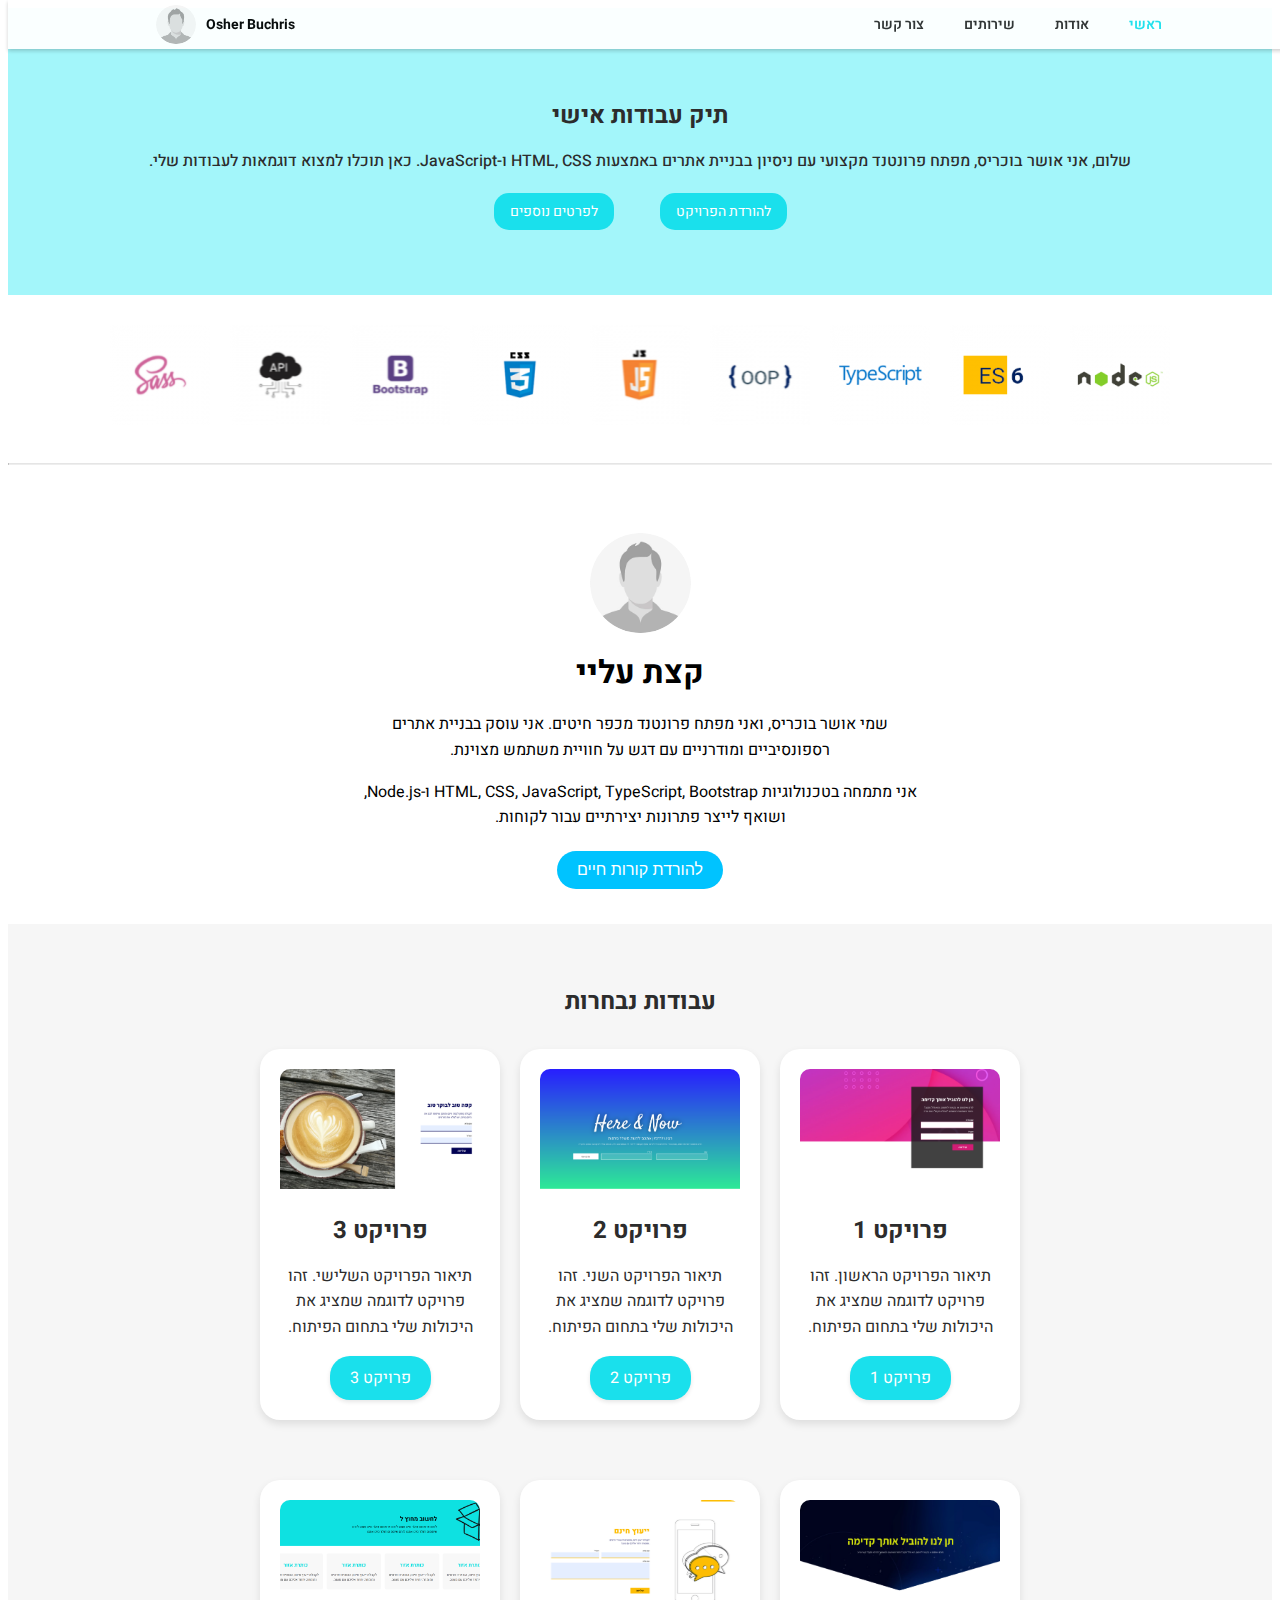
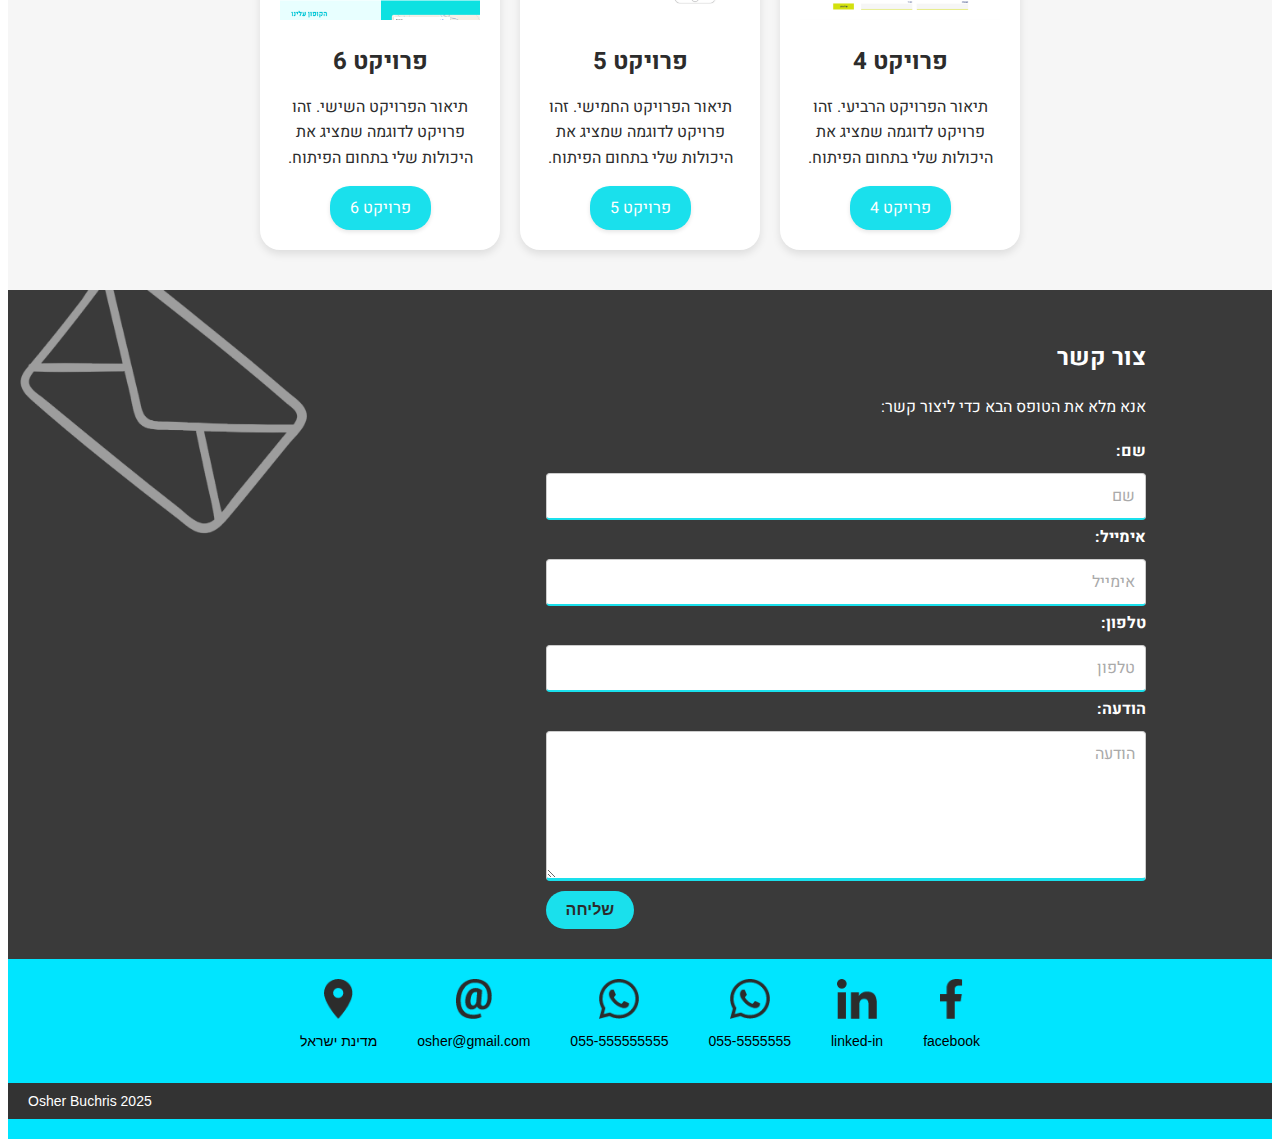
==== commit cee8f46a: "Update index.html" ====
--- a/index.html
+++ b/index.html
@@ -77,47 +77,57 @@
                         <img class="project-image" src="assets/projects/project1.png" alt="Project Image">
                         <h3 class="project-title">פרויקט 1</h3>
                         <p class="project-description">תיאור הפרויקט הראשון. זהו פרויקט לדוגמה שמציג את היכולות שלי בתחום הפיתוח.</p>
-                        <button class="project-download-btn" data-project="projects/project1.html">פרויקט 1</button>
+                        <button class="project-download-btn" data-project="projects/project1.html" onclick="openProject('projects/project1.html')">פרויקט 1</button>
                     </div>
                     <div class="project">
                         <img class="project-image" src="assets/projects/project2.png" alt="Project Image">
                         <h3 class="project-title">פרויקט 2</h3>
                         <p class="project-description">תיאור הפרויקט השני. זהו פרויקט לדוגמה שמציג את היכולות שלי בתחום הפיתוח.</p>
-                        <button class="project-download-btn" data-project="projects/project2.html">פרויקט 2</button>
+                        <button class="project-download-btn" data-project="projects/project2.html" onclick="openProject('projects/project2.html')">פרויקט 2</button>
                     </div>
                     <div class="project">
                         <img class="project-image" src="assets/projects/project3.png" alt="Project Image">
                         <h3 class="project-title">פרויקט 3</h3>
                         <p class="project-description">תיאור הפרויקט השלישי. זהו פרויקט לדוגמה שמציג את היכולות שלי בתחום הפיתוח.</p>
-                        <button class="project-download-btn" data-project="projects/project3.html">פרויקט 3</button>
+                        <button class="project-download-btn" data-project="projects/project3.html" onclick="openProject('projects/project3.html')">פרויקט 3</button>
                     </div>
                     <div class="project">
                         <img class="project-image" src="assets/projects/project4.png" alt="Project Image">
                         <h3 class="project-title">פרויקט 4</h3>
                         <p class="project-description">תיאור הפרויקט הרביעי. זהו פרויקט לדוגמה שמציג את היכולות שלי בתחום הפיתוח.</p>
-                        <button class="project-download-btn" data-project="projects/project4.html">פרויקט 4</button>
+                        <button class="project-download-btn" data-project="projects/project4.html" onclick="openProject('projects/project4.html')">פרויקט 4</button>
                     </div>
                     <div class="project">
                         <img class="project-image" src="assets/projects/project5.png" alt="Project Image">
                         <h3 class="project-title">פרויקט 5</h3>
                         <p class="project-description">תיאור הפרויקט החמישי. זהו פרויקט לדוגמה שמציג את היכולות שלי בתחום הפיתוח.</p>
-                        <button class="project-download-btn" data-project="projects/project5.html">פרויקט 5</button>
+                        <button class="project-download-btn" data-project="projects/project5.html" onclick="openProject('projects/project5.html')">פרויקט 5</button>
                     </div>
                     <div class="project">
                         <img class="project-image" src="assets/projects/project6.png" alt="Project Image">
                         <h3 class="project-title">פרויקט 6</h3>
                         <p class="project-description">תיאור הפרויקט השישי. זהו פרויקט לדוגמה שמציג את היכולות שלי בתחום הפיתוח.</p>
-                        <button class="project-download-btn" data-project="projects/project6.html">פרויקט 6</button>
+                        <button class="project-download-btn" data-project="projects/project6.html" onclick="openProject('projects/project6.html')">פרויקט 6</button>
+                    </div>
+                </div>
+            
+                <!-- Hidden iframe for loading project -->
+                <iframe id="project-frame" src="" style="width: 100%; height: 600px; border: none; display: none;"></iframe>
+            
+                <!-- Back button to return to project list -->
+                <!-- Back and Open Project Buttons Wrapper -->
+                <div id="project-navigation" style="display: flex; justify-content: center; gap: 10px; margin-top: 20px;">
+                    <button id="back-button" style="display: none;" onclick="goBack()">חזרה</button>
+                    <div id="open-project-buttons" style="display: none;">
+                        <a id="open-project-link" href="" target="_blank">
+                            <button id="open-project-btn">פתח פרויקט</button>
+                        </a>
                     </div>
                 </div>
 
-                <!-- Hidden iframe for loading project -->
-                <iframe id="project-frame" src="" style="width: 100%; height: 600px; border: none; display: none;"></iframe>
-
-                <!-- Back button to return to project list -->
-                <button id="back-button" style="display: none;">חזרה</button>
-
             </section>
+            
+            
 
             <section id="contact" class="contact-section">
                 <h2 class="contact-title">צור קשר</h2>
@@ -171,6 +181,19 @@
                     </div>
                 </div>
             </footer>
+            <!-- Custom Confirmation Modal -->
+            <div id="customModal" class="modal" style="display: none;">
+                <div class="modal-content">
+                  <h3>אישור מעבר</h3>
+                  <p>האם ברצונך לעבור לעמוד זה?</p>
+                  <div class="modal-buttons">
+                    <button id="modalConfirm">כן, עבור לעמוד</button>
+                    <button id="modalCancel">לא, סגור</button>
+                  </div>
+                </div>
+            </div>
+            
+  
             <script src="script.js"></script>
         </body>
 </html>
